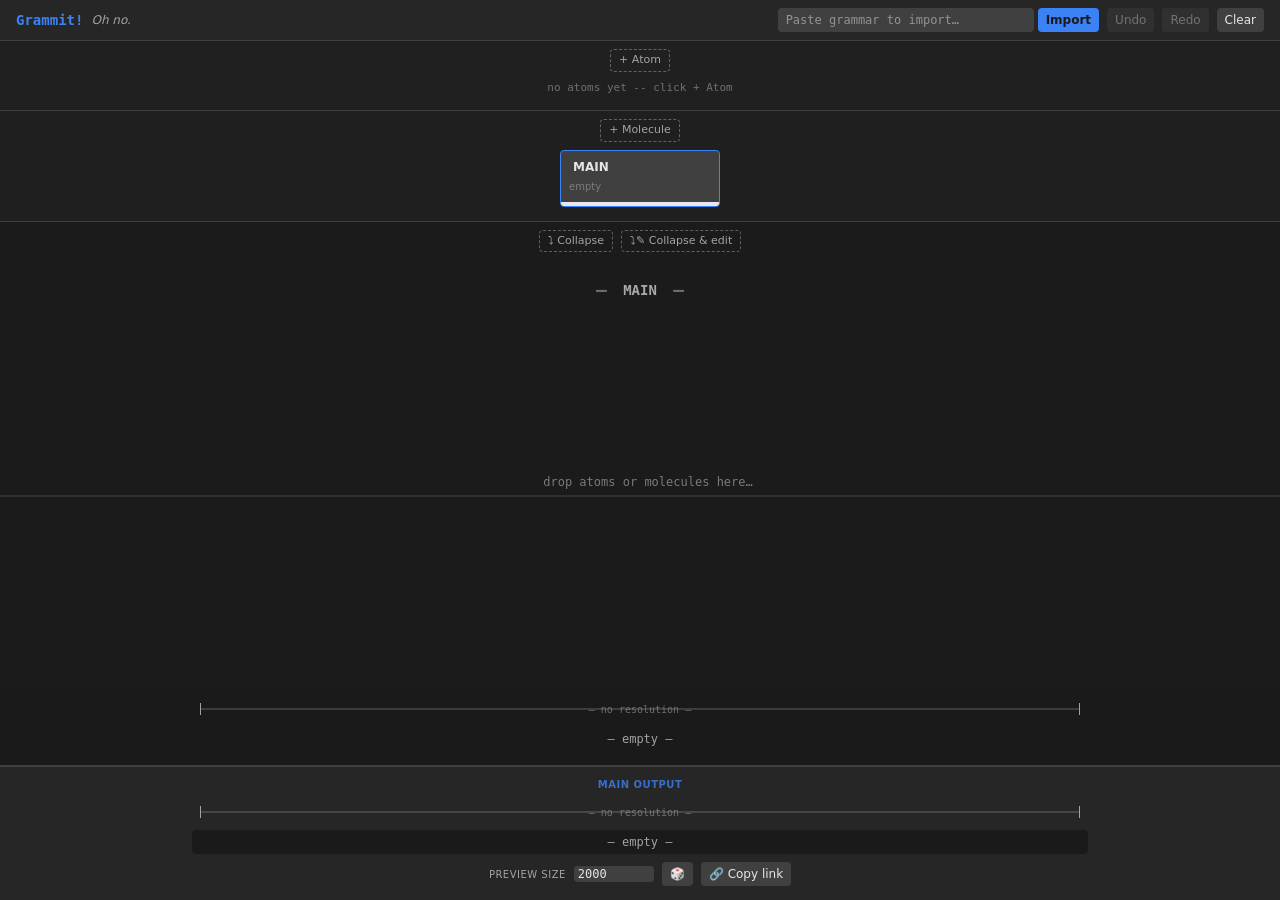
==== grammit/index.html @ 8d6433d1 "deploy: PCGEx/Grammit@34854343826d615db3c51bffedfd2934ed794cf5" ====
<!doctype html>
<html lang="en">
  <head>
    <meta charset="UTF-8" />
    <link rel="icon" type="image/svg+xml" href="/grammit/favicon.svg" />
    <meta name="viewport" content="width=device-width, initial-scale=1.0" />
    <title>Grammit! A PCG Grammar Playground!</title>
    <script type="module" crossorigin src="/grammit/assets/index-DdsYvx1b.js"></script>
    <link rel="stylesheet" crossorigin href="/grammit/assets/index-ZG6wl9NX.css">
  </head>
  <body>
    <div id="root"></div>
  </body>
</html>
---- grammit/assets/index-ZG6wl9NX.css ----
/*! tailwindcss v4.2.3 | MIT License | https://tailwindcss.com */
@layer properties{@supports (((-webkit-hyphens:none)) and (not (margin-trim:inline))) or ((-moz-orient:inline) and (not (color:rgb(from red r g b)))){*,:before,:after,::backdrop{--tw-translate-x:0;--tw-translate-y:0;--tw-translate-z:0;--tw-rotate-x:initial;--tw-rotate-y:initial;--tw-rotate-z:initial;--tw-skew-x:initial;--tw-skew-y:initial;--tw-border-style:solid;--tw-leading:initial;--tw-font-weight:initial;--tw-tracking:initial;--tw-shadow:0 0 #0000;--tw-shadow-color:initial;--tw-shadow-alpha:100%;--tw-inset-shadow:0 0 #0000;--tw-inset-shadow-color:initial;--tw-inset-shadow-alpha:100%;--tw-ring-color:initial;--tw-ring-shadow:0 0 #0000;--tw-inset-ring-color:initial;--tw-inset-ring-shadow:0 0 #0000;--tw-ring-inset:initial;--tw-ring-offset-width:0px;--tw-ring-offset-color:#fff;--tw-ring-offset-shadow:0 0 #0000;--tw-outline-style:solid;--tw-ease:initial;--tw-scale-x:1;--tw-scale-y:1;--tw-scale-z:1;--tw-blur:initial;--tw-brightness:initial;--tw-contrast:initial;--tw-grayscale:initial;--tw-hue-rotate:initial;--tw-invert:initial;--tw-opacity:initial;--tw-saturate:initial;--tw-sepia:initial;--tw-drop-shadow:initial;--tw-drop-shadow-color:initial;--tw-drop-shadow-alpha:100%;--tw-drop-shadow-size:initial}}}@layer theme{:root,:host{--font-sans:ui-sans-serif, system-ui, sans-serif, "Apple Color Emoji", "Segoe UI Emoji", "Segoe UI Symbol", "Noto Color Emoji";--font-mono:ui-monospace, SFMono-Regular, Menlo, Monaco, Consolas, "Liberation Mono", "Courier New", monospace;--color-red-400:oklch(70.4% .191 22.216);--color-red-500:oklch(63.7% .237 25.331);--color-white:#fff;--spacing:.25rem;--container-4xl:56rem;--text-xs:.75rem;--text-xs--line-height:calc(1 / .75);--text-sm:.875rem;--text-sm--line-height:calc(1.25 / .875);--text-lg:1.125rem;--text-lg--line-height:calc(1.75 / 1.125);--font-weight-semibold:600;--font-weight-bold:700;--tracking-wider:.05em;--radius-sm:.25rem;--radius-md:.375rem;--ease-out:cubic-bezier(0, 0, .2, 1);--default-transition-duration:.15s;--default-transition-timing-function:cubic-bezier(.4, 0, .2, 1);--default-font-family:var(--font-sans);--default-mono-font-family:var(--font-mono);--color-canvas:#1a1a1a;--color-panel:#262626;--color-panel-hi:#404040;--color-ink:#e5e5e5;--color-muted:#a3a3a3;--color-accent:#3b82f6;--color-seq:#60a5fa;--color-prio:#f59e0b;--color-stoch:#a78bfa}}@layer base{*,:after,:before,::backdrop{box-sizing:border-box;border:0 solid;margin:0;padding:0}::file-selector-button{box-sizing:border-box;border:0 solid;margin:0;padding:0}html,:host{-webkit-text-size-adjust:100%;tab-size:4;line-height:1.5;font-family:var(--default-font-family,ui-sans-serif, system-ui, sans-serif, "Apple Color Emoji", "Segoe UI Emoji", "Segoe UI Symbol", "Noto Color Emoji");font-feature-settings:var(--default-font-feature-settings,normal);font-variation-settings:var(--default-font-variation-settings,normal);-webkit-tap-highlight-color:transparent}hr{height:0;color:inherit;border-top-width:1px}abbr:where([title]){-webkit-text-decoration:underline dotted;text-decoration:underline dotted}h1,h2,h3,h4,h5,h6{font-size:inherit;font-weight:inherit}a{color:inherit;-webkit-text-decoration:inherit;-webkit-text-decoration:inherit;-webkit-text-decoration:inherit;-webkit-text-decoration:inherit;text-decoration:inherit}b,strong{font-weight:bolder}code,kbd,samp,pre{font-family:var(--default-mono-font-family,ui-monospace, SFMono-Regular, Menlo, Monaco, Consolas, "Liberation Mono", "Courier New", monospace);font-feature-settings:var(--default-mono-font-feature-settings,normal);font-variation-settings:var(--default-mono-font-variation-settings,normal);font-size:1em}small{font-size:80%}sub,sup{vertical-align:baseline;font-size:75%;line-height:0;position:relative}sub{bottom:-.25em}sup{top:-.5em}table{text-indent:0;border-color:inherit;border-collapse:collapse}:-moz-focusring{outline:auto}progress{vertical-align:baseline}summary{display:list-item}ol,ul,menu{list-style:none}img,svg,video,canvas,audio,iframe,embed,object{vertical-align:middle;display:block}img,video{max-width:100%;height:auto}button,input,select,optgroup,textarea{font:inherit;font-feature-settings:inherit;font-variation-settings:inherit;letter-spacing:inherit;color:inherit;opacity:1;background-color:#0000;border-radius:0}::file-selector-button{font:inherit;font-feature-settings:inherit;font-variation-settings:inherit;letter-spacing:inherit;color:inherit;opacity:1;background-color:#0000;border-radius:0}:where(select:is([multiple],[size])) optgroup{font-weight:bolder}:where(select:is([multiple],[size])) optgroup option{padding-inline-start:20px}::file-selector-button{margin-inline-end:4px}::placeholder{opacity:1}@supports (not ((-webkit-appearance:-apple-pay-button))) or (contain-intrinsic-size:1px){::placeholder{color:currentColor}@supports (color:color-mix(in lab, red, red)){::placeholder{color:color-mix(in oklab, currentcolor 50%, transparent)}}}textarea{resize:vertical}::-webkit-search-decoration{-webkit-appearance:none}::-webkit-date-and-time-value{min-height:1lh;text-align:inherit}::-webkit-datetime-edit{display:inline-flex}::-webkit-datetime-edit-fields-wrapper{padding:0}::-webkit-datetime-edit{padding-block:0}::-webkit-datetime-edit-year-field{padding-block:0}::-webkit-datetime-edit-month-field{padding-block:0}::-webkit-datetime-edit-day-field{padding-block:0}::-webkit-datetime-edit-hour-field{padding-block:0}::-webkit-datetime-edit-minute-field{padding-block:0}::-webkit-datetime-edit-second-field{padding-block:0}::-webkit-datetime-edit-millisecond-field{padding-block:0}::-webkit-datetime-edit-meridiem-field{padding-block:0}::-webkit-calendar-picker-indicator{line-height:1}:-moz-ui-invalid{box-shadow:none}button,input:where([type=button],[type=reset],[type=submit]){appearance:button}::file-selector-button{appearance:button}::-webkit-inner-spin-button{height:auto}::-webkit-outer-spin-button{height:auto}[hidden]:where(:not([hidden=until-found])){display:none!important}}@layer components;@layer utilities{.pointer-events-auto{pointer-events:auto}.pointer-events-none{pointer-events:none}.collapse{visibility:collapse}.invisible{visibility:hidden}.visible{visibility:visible}.absolute{position:absolute}.fixed{position:fixed}.relative{position:relative}.inset-0{inset:calc(var(--spacing) * 0)}.inset-x-0{inset-inline:calc(var(--spacing) * 0)}.start{inset-inline-start:var(--spacing)}.end{inset-inline-end:var(--spacing)}.-top-4{top:calc(var(--spacing) * -4)}.top-1\/2{top:50%}.right-0{right:calc(var(--spacing) * 0)}.right-2{right:calc(var(--spacing) * 2)}.right-4{right:calc(var(--spacing) * 4)}.bottom-0{bottom:calc(var(--spacing) * 0)}.bottom-full{bottom:100%}.left-0{left:calc(var(--spacing) * 0)}.left-2{left:calc(var(--spacing) * 2)}.z-10{z-index:10}.z-20{z-index:20}.container{width:100%}@media (width>=40rem){.container{max-width:40rem}}@media (width>=48rem){.container{max-width:48rem}}@media (width>=64rem){.container{max-width:64rem}}@media (width>=80rem){.container{max-width:80rem}}@media (width>=96rem){.container{max-width:96rem}}.mx-auto{margin-inline:auto}.-mt-7{margin-top:calc(var(--spacing) * -7)}.mt-0\.5{margin-top:calc(var(--spacing) * .5)}.mt-1{margin-top:calc(var(--spacing) * 1)}.mb-1{margin-bottom:calc(var(--spacing) * 1)}.mb-2{margin-bottom:calc(var(--spacing) * 2)}.ml-1{margin-left:calc(var(--spacing) * 1)}.block{display:block}.contents{display:contents}.flex{display:flex}.inline{display:inline}.inline-block{display:inline-block}.h-2{height:calc(var(--spacing) * 2)}.h-3{height:calc(var(--spacing) * 3)}.h-5{height:calc(var(--spacing) * 5)}.h-full{height:100%}.h-px{height:1px}.min-h-0{min-height:calc(var(--spacing) * 0)}.min-h-9{min-height:calc(var(--spacing) * 9)}.min-h-\[28px\]{min-height:28px}.w-0\.5{width:calc(var(--spacing) * .5)}.w-3{width:calc(var(--spacing) * 3)}.w-5{width:calc(var(--spacing) * 5)}.w-8{width:calc(var(--spacing) * 8)}.w-10{width:calc(var(--spacing) * 10)}.w-12{width:calc(var(--spacing) * 12)}.w-20{width:calc(var(--spacing) * 20)}.w-24{width:calc(var(--spacing) * 24)}.w-64{width:calc(var(--spacing) * 64)}.w-max{width:max-content}.w-px{width:1px}.max-w-4xl{max-width:var(--container-4xl)}.max-w-\[calc\(100vw-16px\)\]{max-width:calc(100vw - 16px)}.min-w-0{min-width:calc(var(--spacing) * 0)}.min-w-\[10px\]{min-width:10px}.min-w-\[160px\]{min-width:160px}.flex-1{flex:1}.shrink-0{flex-shrink:0}.basis-full{flex-basis:100%}.-translate-y-1\/2{--tw-translate-y:calc(calc(1 / 2 * 100%) * -1);translate:var(--tw-translate-x) var(--tw-translate-y)}.-translate-y-px{--tw-translate-y:-1px;translate:var(--tw-translate-x) var(--tw-translate-y)}.transform{transform:var(--tw-rotate-x,) var(--tw-rotate-y,) var(--tw-rotate-z,) var(--tw-skew-x,) var(--tw-skew-y,)}.cursor-grab{cursor:grab}.cursor-pointer{cursor:pointer}.flex-col{flex-direction:column}.flex-wrap{flex-wrap:wrap}.items-center{align-items:center}.items-stretch{align-items:stretch}.justify-center{justify-content:center}.gap-1{gap:calc(var(--spacing) * 1)}.gap-2{gap:calc(var(--spacing) * 2)}.gap-px{gap:1px}.self-stretch{align-self:stretch}.truncate{text-overflow:ellipsis;white-space:nowrap;overflow:hidden}.overflow-auto{overflow:auto}.overflow-hidden{overflow:hidden}.overflow-x-auto{overflow-x:auto}.rounded{border-radius:.25rem}.rounded-full{border-radius:3.40282e38px}.rounded-md{border-radius:var(--radius-md)}.rounded-sm{border-radius:var(--radius-sm)}.border{border-style:var(--tw-border-style);border-width:1px}.border-2{border-style:var(--tw-border-style);border-width:2px}.border-t-2{border-top-style:var(--tw-border-style);border-top-width:2px}.border-b{border-bottom-style:var(--tw-border-style);border-bottom-width:1px}.border-dashed{--tw-border-style:dashed;border-style:dashed}.border-accent{border-color:var(--color-accent)}.border-muted\/40{border-color:#a3a3a366}@supports (color:color-mix(in lab, red, red)){.border-muted\/40{border-color:color-mix(in oklab, var(--color-muted) 40%, transparent)}}.border-muted\/50{border-color:#a3a3a380}@supports (color:color-mix(in lab, red, red)){.border-muted\/50{border-color:color-mix(in oklab, var(--color-muted) 50%, transparent)}}.border-panel-hi{border-color:var(--color-panel-hi)}.bg-accent{background-color:var(--color-accent)}.bg-accent\/15{background-color:#3b82f626}@supports (color:color-mix(in lab, red, red)){.bg-accent\/15{background-color:color-mix(in oklab, var(--color-accent) 15%, transparent)}}.bg-accent\/90{background-color:#3b82f6e6}@supports (color:color-mix(in lab, red, red)){.bg-accent\/90{background-color:color-mix(in oklab, var(--color-accent) 90%, transparent)}}.bg-canvas{background-color:var(--color-canvas)}.bg-canvas\/40{background-color:#1a1a1a66}@supports (color:color-mix(in lab, red, red)){.bg-canvas\/40{background-color:color-mix(in oklab, var(--color-canvas) 40%, transparent)}}.bg-muted{background-color:var(--color-muted)}.bg-muted\/40{background-color:#a3a3a366}@supports (color:color-mix(in lab, red, red)){.bg-muted\/40{background-color:color-mix(in oklab, var(--color-muted) 40%, transparent)}}.bg-panel{background-color:var(--color-panel)}.bg-panel-hi{background-color:var(--color-panel-hi)}.bg-panel\/10{background-color:#2626261a}@supports (color:color-mix(in lab, red, red)){.bg-panel\/10{background-color:color-mix(in oklab, var(--color-panel) 10%, transparent)}}.bg-panel\/40{background-color:#26262666}@supports (color:color-mix(in lab, red, red)){.bg-panel\/40{background-color:color-mix(in oklab, var(--color-panel) 40%, transparent)}}.bg-panel\/60{background-color:#26262699}@supports (color:color-mix(in lab, red, red)){.bg-panel\/60{background-color:color-mix(in oklab, var(--color-panel) 60%, transparent)}}.bg-red-500\/20{background-color:#fb2c3633}@supports (color:color-mix(in lab, red, red)){.bg-red-500\/20{background-color:color-mix(in oklab, var(--color-red-500) 20%, transparent)}}.bg-transparent{background-color:#0000}.p-1{padding:calc(var(--spacing) * 1)}.p-2{padding:calc(var(--spacing) * 2)}.p-4{padding:calc(var(--spacing) * 4)}.px-0{padding-inline:calc(var(--spacing) * 0)}.px-0\.5{padding-inline:calc(var(--spacing) * .5)}.px-1{padding-inline:calc(var(--spacing) * 1)}.px-1\.5{padding-inline:calc(var(--spacing) * 1.5)}.px-2{padding-inline:calc(var(--spacing) * 2)}.px-3{padding-inline:calc(var(--spacing) * 3)}.px-4{padding-inline:calc(var(--spacing) * 4)}.py-0\.5{padding-block:calc(var(--spacing) * .5)}.py-1{padding-block:calc(var(--spacing) * 1)}.py-2{padding-block:calc(var(--spacing) * 2)}.pt-1{padding-top:calc(var(--spacing) * 1)}.pt-2{padding-top:calc(var(--spacing) * 2)}.pt-6{padding-top:calc(var(--spacing) * 6)}.pb-3{padding-bottom:calc(var(--spacing) * 3)}.pb-3\.5{padding-bottom:calc(var(--spacing) * 3.5)}.text-center{text-align:center}.text-lg{font-size:var(--text-lg);line-height:var(--tw-leading,var(--text-lg--line-height))}.text-sm{font-size:var(--text-sm);line-height:var(--tw-leading,var(--text-sm--line-height))}.text-xs{font-size:var(--text-xs);line-height:var(--tw-leading,var(--text-xs--line-height))}.text-\[9px\]{font-size:9px}.text-\[10px\]{font-size:10px}.text-\[11px\]{font-size:11px}.text-\[13px\]{font-size:13px}.leading-none{--tw-leading:1;line-height:1}.font-bold{--tw-font-weight:var(--font-weight-bold);font-weight:var(--font-weight-bold)}.font-semibold{--tw-font-weight:var(--font-weight-semibold);font-weight:var(--font-weight-semibold)}.tracking-wider{--tw-tracking:var(--tracking-wider);letter-spacing:var(--tracking-wider)}.text-ellipsis{text-overflow:ellipsis}.whitespace-nowrap{white-space:nowrap}.text-accent{color:var(--color-accent)}.text-canvas{color:var(--color-canvas)}.text-ink{color:var(--color-ink)}.text-muted{color:var(--color-muted)}.text-muted\/20{color:#a3a3a333}@supports (color:color-mix(in lab, red, red)){.text-muted\/20{color:color-mix(in oklab, var(--color-muted) 20%, transparent)}}.text-muted\/30{color:#a3a3a34d}@supports (color:color-mix(in lab, red, red)){.text-muted\/30{color:color-mix(in oklab, var(--color-muted) 30%, transparent)}}.text-muted\/60{color:#a3a3a399}@supports (color:color-mix(in lab, red, red)){.text-muted\/60{color:color-mix(in oklab, var(--color-muted) 60%, transparent)}}.text-muted\/70{color:#a3a3a3b3}@supports (color:color-mix(in lab, red, red)){.text-muted\/70{color:color-mix(in oklab, var(--color-muted) 70%, transparent)}}.text-red-400{color:var(--color-red-400)}.lowercase{text-transform:lowercase}.uppercase{text-transform:uppercase}.italic{font-style:italic}.opacity-0{opacity:0}.opacity-70{opacity:.7}.opacity-100{opacity:1}.shadow,.shadow-sm{--tw-shadow:0 1px 3px 0 var(--tw-shadow-color,#0000001a), 0 1px 2px -1px var(--tw-shadow-color,#0000001a);box-shadow:var(--tw-inset-shadow), var(--tw-inset-ring-shadow), var(--tw-ring-offset-shadow), var(--tw-ring-shadow), var(--tw-shadow)}.shadow-xl{--tw-shadow:0 20px 25px -5px var(--tw-shadow-color,#0000001a), 0 8px 10px -6px var(--tw-shadow-color,#0000001a);box-shadow:var(--tw-inset-shadow), var(--tw-inset-ring-shadow), var(--tw-ring-offset-shadow), var(--tw-ring-shadow), var(--tw-shadow)}.ring-1{--tw-ring-shadow:var(--tw-ring-inset,) 0 0 0 calc(1px + var(--tw-ring-offset-width)) var(--tw-ring-color,currentcolor);box-shadow:var(--tw-inset-shadow), var(--tw-inset-ring-shadow), var(--tw-ring-offset-shadow), var(--tw-ring-shadow), var(--tw-shadow)}.ring-red-500\/40{--tw-ring-color:#fb2c3666}@supports (color:color-mix(in lab, red, red)){.ring-red-500\/40{--tw-ring-color:color-mix(in oklab, var(--color-red-500) 40%, transparent)}}.outline{outline-style:var(--tw-outline-style);outline-width:1px}.transition{transition-property:color,background-color,border-color,outline-color,text-decoration-color,fill,stroke,--tw-gradient-from,--tw-gradient-via,--tw-gradient-to,opacity,box-shadow,transform,translate,scale,rotate,filter,-webkit-backdrop-filter,backdrop-filter,display,content-visibility,overlay,pointer-events;transition-timing-function:var(--tw-ease,var(--default-transition-timing-function));transition-duration:var(--tw-duration,var(--default-transition-duration))}.transition-\[transform\,filter\]{transition-property:transform,filter;transition-timing-function:var(--tw-ease,var(--default-transition-timing-function));transition-duration:var(--tw-duration,var(--default-transition-duration))}.transition-all{transition-property:all;transition-timing-function:var(--tw-ease,var(--default-transition-timing-function));transition-duration:var(--tw-duration,var(--default-transition-duration))}.ease-out{--tw-ease:var(--ease-out);transition-timing-function:var(--ease-out)}.outline-none{--tw-outline-style:none;outline-style:none}.select-none{-webkit-user-select:none;user-select:none}.select-text{-webkit-user-select:text;user-select:text}@media (hover:hover){.group-hover\:opacity-60:is(:where(.group):hover *){opacity:.6}.group-hover\/rc\:opacity-20:is(:where(.group\/rc):hover *){opacity:.2}.group-hover\/rc\:opacity-60:is(:where(.group\/rc):hover *){opacity:.6}.group-hover\/wr\:opacity-20:is(:where(.group\/wr):hover *){opacity:.2}.group-hover\/wr\:opacity-60:is(:where(.group\/wr):hover *){opacity:.6}.hover\:scale-y-125:hover{--tw-scale-y:125%;scale:var(--tw-scale-x) var(--tw-scale-y)}.hover\:border-accent:hover{border-color:var(--color-accent)}.hover\:border-muted:hover{border-color:var(--color-muted)}.hover\:bg-accent:hover{background-color:var(--color-accent)}.hover\:bg-accent\/30:hover{background-color:#3b82f64d}@supports (color:color-mix(in lab, red, red)){.hover\:bg-accent\/30:hover{background-color:color-mix(in oklab, var(--color-accent) 30%, transparent)}}.hover\:bg-panel-hi:hover{background-color:var(--color-panel-hi)}.hover\:bg-red-500:hover{background-color:var(--color-red-500)}.hover\:\!text-red-400:hover{color:var(--color-red-400)!important}.hover\:text-accent:hover{color:var(--color-accent)}.hover\:text-canvas:hover{color:var(--color-canvas)}.hover\:text-white:hover{color:var(--color-white)}.hover\:\!opacity-100:hover{opacity:1!important}.hover\:opacity-90:hover{opacity:.9}.hover\:brightness-125:hover{--tw-brightness:brightness(125%);filter:var(--tw-blur,) var(--tw-brightness,) var(--tw-contrast,) var(--tw-grayscale,) var(--tw-hue-rotate,) var(--tw-invert,) var(--tw-saturate,) var(--tw-sepia,) var(--tw-drop-shadow,)}}.focus\:bg-panel-hi:focus{background-color:var(--color-panel-hi)}.active\:cursor-grabbing:active{cursor:grabbing}@media (hover:hover){.hover\:enabled\:bg-accent:hover:enabled{background-color:var(--color-accent)}.hover\:enabled\:text-canvas:hover:enabled{color:var(--color-canvas)}.hover\:enabled\:\!opacity-100:hover:enabled{opacity:1!important}}.disabled\:cursor-default:disabled{cursor:default}.disabled\:opacity-40:disabled{opacity:.4}.disabled\:opacity-70:disabled{opacity:.7}.disabled\:opacity-80:disabled{opacity:.8}}html,body,#root{background:var(--color-canvas);height:100%;color:var(--color-ink);-webkit-font-smoothing:antialiased;overscroll-behavior:none;margin:0;font-family:ui-sans-serif,system-ui,-apple-system,Segoe UI,Roboto,sans-serif}*{box-sizing:border-box}.mono{font-family:ui-monospace,JetBrains Mono,Consolas,monospace}.justify-safe-center{justify-content:safe center}.scalable-stripes{background-image:repeating-linear-gradient(135deg,#ffffff2e 0 4px,#0000 4px 8px)}*{scrollbar-width:thin;scrollbar-color:var(--color-panel-hi) transparent}::-webkit-scrollbar{width:10px;height:10px}::-webkit-scrollbar-track{background:0 0}::-webkit-scrollbar-thumb{background:var(--color-panel-hi);background-clip:padding-box;border:2px solid #0000;border-radius:999px;transition:background .16s}::-webkit-scrollbar-thumb:hover{background:#3e5a89}@supports (color:color-mix(in lab, red, red)){::-webkit-scrollbar-thumb:hover{background:color-mix(in oklab, var(--color-panel-hi) 60%, var(--color-accent))}}::-webkit-scrollbar-thumb:hover{background-clip:padding-box}::-webkit-scrollbar-thumb:active{background:var(--color-accent);background-clip:padding-box}::-webkit-scrollbar-corner{background:0 0}@property --tw-translate-x{syntax:"*";inherits:false;initial-value:0}@property --tw-translate-y{syntax:"*";inherits:false;initial-value:0}@property --tw-translate-z{syntax:"*";inherits:false;initial-value:0}@property --tw-rotate-x{syntax:"*";inherits:false}@property --tw-rotate-y{syntax:"*";inherits:false}@property --tw-rotate-z{syntax:"*";inherits:false}@property --tw-skew-x{syntax:"*";inherits:false}@property --tw-skew-y{syntax:"*";inherits:false}@property --tw-border-style{syntax:"*";inherits:false;initial-value:solid}@property --tw-leading{syntax:"*";inherits:false}@property --tw-font-weight{syntax:"*";inherits:false}@property --tw-tracking{syntax:"*";inherits:false}@property --tw-shadow{syntax:"*";inherits:false;initial-value:0 0 #0000}@property --tw-shadow-color{syntax:"*";inherits:false}@property --tw-shadow-alpha{syntax:"<percentage>";inherits:false;initial-value:100%}@property --tw-inset-shadow{syntax:"*";inherits:false;initial-value:0 0 #0000}@property --tw-inset-shadow-color{syntax:"*";inherits:false}@property --tw-inset-shadow-alpha{syntax:"<percentage>";inherits:false;initial-value:100%}@property --tw-ring-color{syntax:"*";inherits:false}@property --tw-ring-shadow{syntax:"*";inherits:false;initial-value:0 0 #0000}@property --tw-inset-ring-color{syntax:"*";inherits:false}@property --tw-inset-ring-shadow{syntax:"*";inherits:false;initial-value:0 0 #0000}@property --tw-ring-inset{syntax:"*";inherits:false}@property --tw-ring-offset-width{syntax:"<length>";inherits:false;initial-value:0}@property --tw-ring-offset-color{syntax:"*";inherits:false;initial-value:#fff}@property --tw-ring-offset-shadow{syntax:"*";inherits:false;initial-value:0 0 #0000}@property --tw-outline-style{syntax:"*";inherits:false;initial-value:solid}@property --tw-ease{syntax:"*";inherits:false}@property --tw-scale-x{syntax:"*";inherits:false;initial-value:1}@property --tw-scale-y{syntax:"*";inherits:false;initial-value:1}@property --tw-scale-z{syntax:"*";inherits:false;initial-value:1}@property --tw-blur{syntax:"*";inherits:false}@property --tw-brightness{syntax:"*";inherits:false}@property --tw-contrast{syntax:"*";inherits:false}@property --tw-grayscale{syntax:"*";inherits:false}@property --tw-hue-rotate{syntax:"*";inherits:false}@property --tw-invert{syntax:"*";inherits:false}@property --tw-opacity{syntax:"*";inherits:false}@property --tw-saturate{syntax:"*";inherits:false}@property --tw-sepia{syntax:"*";inherits:false}@property --tw-drop-shadow{syntax:"*";inherits:false}@property --tw-drop-shadow-color{syntax:"*";inherits:false}@property --tw-drop-shadow-alpha{syntax:"<percentage>";inherits:false;initial-value:100%}@property --tw-drop-shadow-size{syntax:"*";inherits:false}
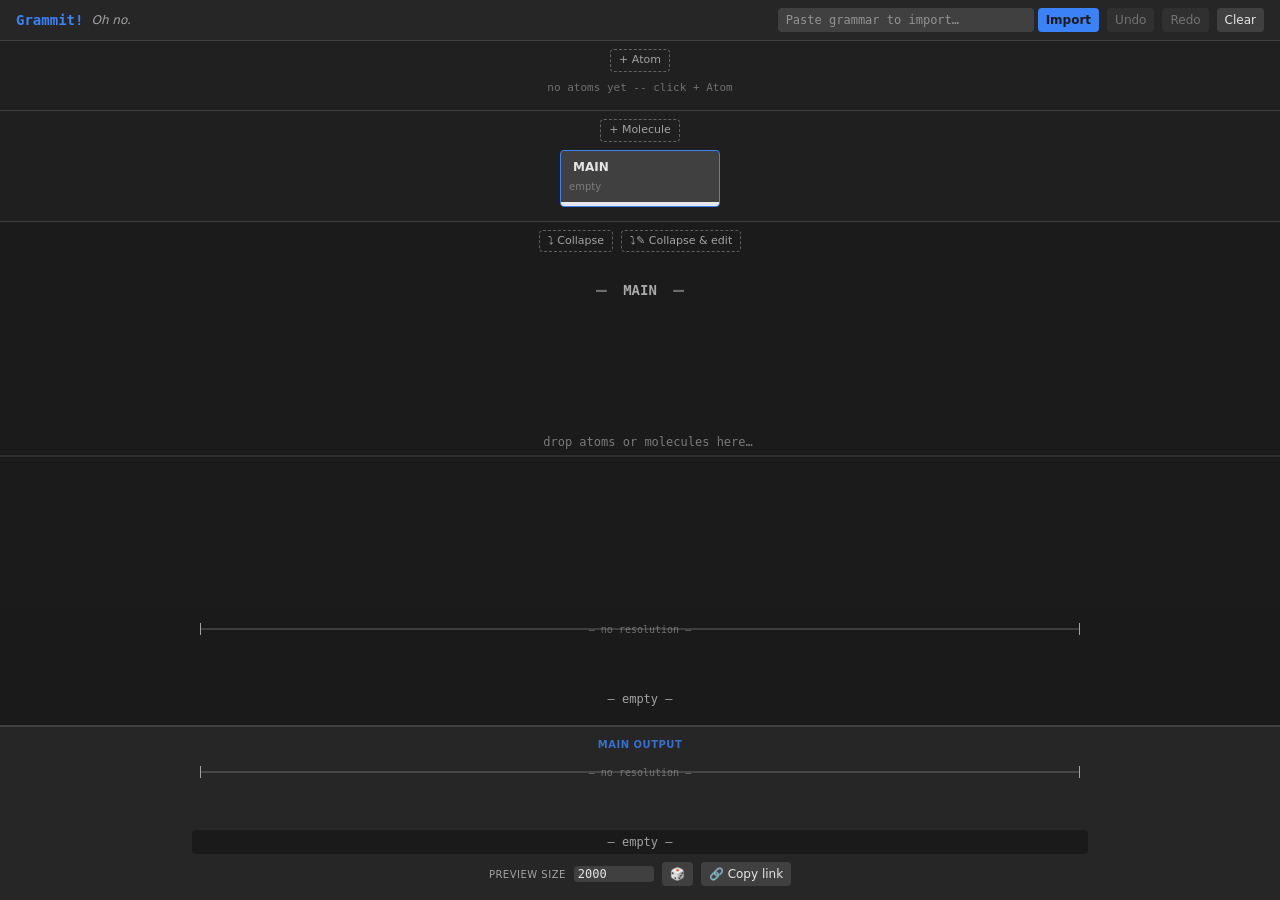
==== commit f966aa32: "deploy: PCGEx/Grammit@b97927880ce3785f673f897b28c9b9ef054a0af0" ====
--- a/grammit/index.html
+++ b/grammit/index.html
@@ -5,8 +5,8 @@
     <link rel="icon" type="image/svg+xml" href="/grammit/favicon.svg" />
     <meta name="viewport" content="width=device-width, initial-scale=1.0" />
     <title>Grammit! A PCG Grammar Playground!</title>
-    <script type="module" crossorigin src="/grammit/assets/index-DdsYvx1b.js"></script>
-    <link rel="stylesheet" crossorigin href="/grammit/assets/index-ZG6wl9NX.css">
+    <script type="module" crossorigin src="/grammit/assets/index-DLB76KFA.js"></script>
+    <link rel="stylesheet" crossorigin href="/grammit/assets/index-DnSxgWFQ.css">
   </head>
   <body>
     <div id="root"></div>
--- a/grammit/assets/index-DnSxgWFQ.css
+++ b/grammit/assets/index-DnSxgWFQ.css
@@ -0,0 +1,2 @@
+/*! tailwindcss v4.2.3 | MIT License | https://tailwindcss.com */
+@layer properties{@supports (((-webkit-hyphens:none)) and (not (margin-trim:inline))) or ((-moz-orient:inline) and (not (color:rgb(from red r g b)))){*,:before,:after,::backdrop{--tw-translate-x:0;--tw-translate-y:0;--tw-translate-z:0;--tw-rotate-x:initial;--tw-rotate-y:initial;--tw-rotate-z:initial;--tw-skew-x:initial;--tw-skew-y:initial;--tw-border-style:solid;--tw-leading:initial;--tw-font-weight:initial;--tw-tracking:initial;--tw-shadow:0 0 #0000;--tw-shadow-color:initial;--tw-shadow-alpha:100%;--tw-inset-shadow:0 0 #0000;--tw-inset-shadow-color:initial;--tw-inset-shadow-alpha:100%;--tw-ring-color:initial;--tw-ring-shadow:0 0 #0000;--tw-inset-ring-color:initial;--tw-inset-ring-shadow:0 0 #0000;--tw-ring-inset:initial;--tw-ring-offset-width:0px;--tw-ring-offset-color:#fff;--tw-ring-offset-shadow:0 0 #0000;--tw-outline-style:solid;--tw-blur:initial;--tw-brightness:initial;--tw-contrast:initial;--tw-grayscale:initial;--tw-hue-rotate:initial;--tw-invert:initial;--tw-opacity:initial;--tw-saturate:initial;--tw-sepia:initial;--tw-drop-shadow:initial;--tw-drop-shadow-color:initial;--tw-drop-shadow-alpha:100%;--tw-drop-shadow-size:initial;--tw-ease:initial;--tw-scale-x:1;--tw-scale-y:1;--tw-scale-z:1}}}@layer theme{:root,:host{--font-sans:ui-sans-serif, system-ui, sans-serif, "Apple Color Emoji", "Segoe UI Emoji", "Segoe UI Symbol", "Noto Color Emoji";--font-mono:ui-monospace, SFMono-Regular, Menlo, Monaco, Consolas, "Liberation Mono", "Courier New", monospace;--color-red-400:oklch(70.4% .191 22.216);--color-red-500:oklch(63.7% .237 25.331);--color-white:#fff;--spacing:.25rem;--container-4xl:56rem;--text-xs:.75rem;--text-xs--line-height:calc(1 / .75);--text-sm:.875rem;--text-sm--line-height:calc(1.25 / .875);--text-lg:1.125rem;--text-lg--line-height:calc(1.75 / 1.125);--font-weight-semibold:600;--font-weight-bold:700;--tracking-wider:.05em;--radius-sm:.25rem;--radius-md:.375rem;--ease-out:cubic-bezier(0, 0, .2, 1);--default-transition-duration:.15s;--default-transition-timing-function:cubic-bezier(.4, 0, .2, 1);--default-font-family:var(--font-sans);--default-mono-font-family:var(--font-mono);--color-canvas:#1a1a1a;--color-panel:#262626;--color-panel-hi:#404040;--color-ink:#e5e5e5;--color-muted:#a3a3a3;--color-accent:#3b82f6;--color-seq:#60a5fa;--color-prio:#f59e0b;--color-stoch:#a78bfa}}@layer base{*,:after,:before,::backdrop{box-sizing:border-box;border:0 solid;margin:0;padding:0}::file-selector-button{box-sizing:border-box;border:0 solid;margin:0;padding:0}html,:host{-webkit-text-size-adjust:100%;tab-size:4;line-height:1.5;font-family:var(--default-font-family,ui-sans-serif, system-ui, sans-serif, "Apple Color Emoji", "Segoe UI Emoji", "Segoe UI Symbol", "Noto Color Emoji");font-feature-settings:var(--default-font-feature-settings,normal);font-variation-settings:var(--default-font-variation-settings,normal);-webkit-tap-highlight-color:transparent}hr{height:0;color:inherit;border-top-width:1px}abbr:where([title]){-webkit-text-decoration:underline dotted;text-decoration:underline dotted}h1,h2,h3,h4,h5,h6{font-size:inherit;font-weight:inherit}a{color:inherit;-webkit-text-decoration:inherit;-webkit-text-decoration:inherit;-webkit-text-decoration:inherit;-webkit-text-decoration:inherit;text-decoration:inherit}b,strong{font-weight:bolder}code,kbd,samp,pre{font-family:var(--default-mono-font-family,ui-monospace, SFMono-Regular, Menlo, Monaco, Consolas, "Liberation Mono", "Courier New", monospace);font-feature-settings:var(--default-mono-font-feature-settings,normal);font-variation-settings:var(--default-mono-font-variation-settings,normal);font-size:1em}small{font-size:80%}sub,sup{vertical-align:baseline;font-size:75%;line-height:0;position:relative}sub{bottom:-.25em}sup{top:-.5em}table{text-indent:0;border-color:inherit;border-collapse:collapse}:-moz-focusring{outline:auto}progress{vertical-align:baseline}summary{display:list-item}ol,ul,menu{list-style:none}img,svg,video,canvas,audio,iframe,embed,object{vertical-align:middle;display:block}img,video{max-width:100%;height:auto}button,input,select,optgroup,textarea{font:inherit;font-feature-settings:inherit;font-variation-settings:inherit;letter-spacing:inherit;color:inherit;opacity:1;background-color:#0000;border-radius:0}::file-selector-button{font:inherit;font-feature-settings:inherit;font-variation-settings:inherit;letter-spacing:inherit;color:inherit;opacity:1;background-color:#0000;border-radius:0}:where(select:is([multiple],[size])) optgroup{font-weight:bolder}:where(select:is([multiple],[size])) optgroup option{padding-inline-start:20px}::file-selector-button{margin-inline-end:4px}::placeholder{opacity:1}@supports (not ((-webkit-appearance:-apple-pay-button))) or (contain-intrinsic-size:1px){::placeholder{color:currentColor}@supports (color:color-mix(in lab, red, red)){::placeholder{color:color-mix(in oklab, currentcolor 50%, transparent)}}}textarea{resize:vertical}::-webkit-search-decoration{-webkit-appearance:none}::-webkit-date-and-time-value{min-height:1lh;text-align:inherit}::-webkit-datetime-edit{display:inline-flex}::-webkit-datetime-edit-fields-wrapper{padding:0}::-webkit-datetime-edit{padding-block:0}::-webkit-datetime-edit-year-field{padding-block:0}::-webkit-datetime-edit-month-field{padding-block:0}::-webkit-datetime-edit-day-field{padding-block:0}::-webkit-datetime-edit-hour-field{padding-block:0}::-webkit-datetime-edit-minute-field{padding-block:0}::-webkit-datetime-edit-second-field{padding-block:0}::-webkit-datetime-edit-millisecond-field{padding-block:0}::-webkit-datetime-edit-meridiem-field{padding-block:0}::-webkit-calendar-picker-indicator{line-height:1}:-moz-ui-invalid{box-shadow:none}button,input:where([type=button],[type=reset],[type=submit]){appearance:button}::file-selector-button{appearance:button}::-webkit-inner-spin-button{height:auto}::-webkit-outer-spin-button{height:auto}[hidden]:where(:not([hidden=until-found])){display:none!important}}@layer components;@layer utilities{.pointer-events-auto{pointer-events:auto}.pointer-events-none{pointer-events:none}.collapse{visibility:collapse}.invisible{visibility:hidden}.visible{visibility:visible}.absolute{position:absolute}.fixed{position:fixed}.relative{position:relative}.inset-0{inset:calc(var(--spacing) * 0)}.inset-x-0{inset-inline:calc(var(--spacing) * 0)}.start{inset-inline-start:var(--spacing)}.end{inset-inline-end:var(--spacing)}.-top-4{top:calc(var(--spacing) * -4)}.top-1\/2{top:50%}.right-0{right:calc(var(--spacing) * 0)}.right-2{right:calc(var(--spacing) * 2)}.right-4{right:calc(var(--spacing) * 4)}.bottom-0{bottom:calc(var(--spacing) * 0)}.bottom-full{bottom:100%}.left-0{left:calc(var(--spacing) * 0)}.left-2{left:calc(var(--spacing) * 2)}.z-10{z-index:10}.z-20{z-index:20}.container{width:100%}@media (width>=40rem){.container{max-width:40rem}}@media (width>=48rem){.container{max-width:48rem}}@media (width>=64rem){.container{max-width:64rem}}@media (width>=80rem){.container{max-width:80rem}}@media (width>=96rem){.container{max-width:96rem}}.mx-auto{margin-inline:auto}.-mt-7{margin-top:calc(var(--spacing) * -7)}.mt-0\.5{margin-top:calc(var(--spacing) * .5)}.mt-1{margin-top:calc(var(--spacing) * 1)}.mb-1{margin-bottom:calc(var(--spacing) * 1)}.mb-2{margin-bottom:calc(var(--spacing) * 2)}.ml-1{margin-left:calc(var(--spacing) * 1)}.block{display:block}.contents{display:contents}.flex{display:flex}.inline{display:inline}.inline-block{display:inline-block}.h-2{height:calc(var(--spacing) * 2)}.h-3{height:calc(var(--spacing) * 3)}.h-5{height:calc(var(--spacing) * 5)}.h-full{height:100%}.h-px{height:1px}.min-h-0{min-height:calc(var(--spacing) * 0)}.min-h-9{min-height:calc(var(--spacing) * 9)}.w-0\.5{width:calc(var(--spacing) * .5)}.w-3{width:calc(var(--spacing) * 3)}.w-5{width:calc(var(--spacing) * 5)}.w-8{width:calc(var(--spacing) * 8)}.w-10{width:calc(var(--spacing) * 10)}.w-12{width:calc(var(--spacing) * 12)}.w-20{width:calc(var(--spacing) * 20)}.w-24{width:calc(var(--spacing) * 24)}.w-64{width:calc(var(--spacing) * 64)}.w-max{width:max-content}.w-px{width:1px}.max-w-4xl{max-width:var(--container-4xl)}.max-w-\[calc\(100vw-16px\)\]{max-width:calc(100vw - 16px)}.min-w-0{min-width:calc(var(--spacing) * 0)}.min-w-\[10px\]{min-width:10px}.min-w-\[160px\]{min-width:160px}.flex-1{flex:1}.shrink-0{flex-shrink:0}.basis-full{flex-basis:100%}.-translate-y-1\/2{--tw-translate-y:calc(calc(1 / 2 * 100%) * -1);translate:var(--tw-translate-x) var(--tw-translate-y)}.-translate-y-px{--tw-translate-y:-1px;translate:var(--tw-translate-x) var(--tw-translate-y)}.transform{transform:var(--tw-rotate-x,) var(--tw-rotate-y,) var(--tw-rotate-z,) var(--tw-skew-x,) var(--tw-skew-y,)}.cursor-grab{cursor:grab}.cursor-pointer{cursor:pointer}.flex-col{flex-direction:column}.flex-wrap{flex-wrap:wrap}.items-center{align-items:center}.items-stretch{align-items:stretch}.justify-center{justify-content:center}.gap-1{gap:calc(var(--spacing) * 1)}.gap-2{gap:calc(var(--spacing) * 2)}.gap-px{gap:1px}.self-stretch{align-self:stretch}.truncate{text-overflow:ellipsis;white-space:nowrap;overflow:hidden}.overflow-auto{overflow:auto}.overflow-hidden{overflow:hidden}.overflow-x-auto{overflow-x:auto}.rounded{border-radius:.25rem}.rounded-\[1px\]{border-radius:1px}.rounded-full{border-radius:3.40282e38px}.rounded-md{border-radius:var(--radius-md)}.rounded-sm{border-radius:var(--radius-sm)}.border{border-style:var(--tw-border-style);border-width:1px}.border-2{border-style:var(--tw-border-style);border-width:2px}.border-t-2{border-top-style:var(--tw-border-style);border-top-width:2px}.border-b{border-bottom-style:var(--tw-border-style);border-bottom-width:1px}.border-dashed{--tw-border-style:dashed;border-style:dashed}.border-accent{border-color:var(--color-accent)}.border-muted\/40{border-color:#a3a3a366}@supports (color:color-mix(in lab, red, red)){.border-muted\/40{border-color:color-mix(in oklab, var(--color-muted) 40%, transparent)}}.border-muted\/50{border-color:#a3a3a380}@supports (color:color-mix(in lab, red, red)){.border-muted\/50{border-color:color-mix(in oklab, var(--color-muted) 50%, transparent)}}.border-panel-hi{border-color:var(--color-panel-hi)}.bg-accent{background-color:var(--color-accent)}.bg-accent\/15{background-color:#3b82f626}@supports (color:color-mix(in lab, red, red)){.bg-accent\/15{background-color:color-mix(in oklab, var(--color-accent) 15%, transparent)}}.bg-accent\/90{background-color:#3b82f6e6}@supports (color:color-mix(in lab, red, red)){.bg-accent\/90{background-color:color-mix(in oklab, var(--color-accent) 90%, transparent)}}.bg-canvas{background-color:var(--color-canvas)}.bg-canvas\/40{background-color:#1a1a1a66}@supports (color:color-mix(in lab, red, red)){.bg-canvas\/40{background-color:color-mix(in oklab, var(--color-canvas) 40%, transparent)}}.bg-muted{background-color:var(--color-muted)}.bg-muted\/40{background-color:#a3a3a366}@supports (color:color-mix(in lab, red, red)){.bg-muted\/40{background-color:color-mix(in oklab, var(--color-muted) 40%, transparent)}}.bg-panel{background-color:var(--color-panel)}.bg-panel-hi{background-color:var(--color-panel-hi)}.bg-panel\/10{background-color:#2626261a}@supports (color:color-mix(in lab, red, red)){.bg-panel\/10{background-color:color-mix(in oklab, var(--color-panel) 10%, transparent)}}.bg-panel\/40{background-color:#26262666}@supports (color:color-mix(in lab, red, red)){.bg-panel\/40{background-color:color-mix(in oklab, var(--color-panel) 40%, transparent)}}.bg-panel\/60{background-color:#26262699}@supports (color:color-mix(in lab, red, red)){.bg-panel\/60{background-color:color-mix(in oklab, var(--color-panel) 60%, transparent)}}.bg-red-500\/20{background-color:#fb2c3633}@supports (color:color-mix(in lab, red, red)){.bg-red-500\/20{background-color:color-mix(in oklab, var(--color-red-500) 20%, transparent)}}.bg-transparent{background-color:#0000}.p-1{padding:calc(var(--spacing) * 1)}.p-2{padding:calc(var(--spacing) * 2)}.p-4{padding:calc(var(--spacing) * 4)}.px-0{padding-inline:calc(var(--spacing) * 0)}.px-0\.5{padding-inline:calc(var(--spacing) * .5)}.px-1{padding-inline:calc(var(--spacing) * 1)}.px-1\.5{padding-inline:calc(var(--spacing) * 1.5)}.px-2{padding-inline:calc(var(--spacing) * 2)}.px-3{padding-inline:calc(var(--spacing) * 3)}.px-4{padding-inline:calc(var(--spacing) * 4)}.py-0\.5{padding-block:calc(var(--spacing) * .5)}.py-1{padding-block:calc(var(--spacing) * 1)}.py-2{padding-block:calc(var(--spacing) * 2)}.pt-1{padding-top:calc(var(--spacing) * 1)}.pt-2{padding-top:calc(var(--spacing) * 2)}.pt-6{padding-top:calc(var(--spacing) * 6)}.pb-3{padding-bottom:calc(var(--spacing) * 3)}.pb-3\.5{padding-bottom:calc(var(--spacing) * 3.5)}.text-center{text-align:center}.text-lg{font-size:var(--text-lg);line-height:var(--tw-leading,var(--text-lg--line-height))}.text-sm{font-size:var(--text-sm);line-height:var(--tw-leading,var(--text-sm--line-height))}.text-xs{font-size:var(--text-xs);line-height:var(--tw-leading,var(--text-xs--line-height))}.text-\[9px\]{font-size:9px}.text-\[10px\]{font-size:10px}.text-\[11px\]{font-size:11px}.text-\[13px\]{font-size:13px}.leading-none{--tw-leading:1;line-height:1}.font-bold{--tw-font-weight:var(--font-weight-bold);font-weight:var(--font-weight-bold)}.font-semibold{--tw-font-weight:var(--font-weight-semibold);font-weight:var(--font-weight-semibold)}.tracking-wider{--tw-tracking:var(--tracking-wider);letter-spacing:var(--tracking-wider)}.text-ellipsis{text-overflow:ellipsis}.whitespace-nowrap{white-space:nowrap}.text-accent{color:var(--color-accent)}.text-canvas{color:var(--color-canvas)}.text-ink{color:var(--color-ink)}.text-muted{color:var(--color-muted)}.text-muted\/20{color:#a3a3a333}@supports (color:color-mix(in lab, red, red)){.text-muted\/20{color:color-mix(in oklab, var(--color-muted) 20%, transparent)}}.text-muted\/30{color:#a3a3a34d}@supports (color:color-mix(in lab, red, red)){.text-muted\/30{color:color-mix(in oklab, var(--color-muted) 30%, transparent)}}.text-muted\/60{color:#a3a3a399}@supports (color:color-mix(in lab, red, red)){.text-muted\/60{color:color-mix(in oklab, var(--color-muted) 60%, transparent)}}.text-muted\/70{color:#a3a3a3b3}@supports (color:color-mix(in lab, red, red)){.text-muted\/70{color:color-mix(in oklab, var(--color-muted) 70%, transparent)}}.text-red-400{color:var(--color-red-400)}.lowercase{text-transform:lowercase}.uppercase{text-transform:uppercase}.italic{font-style:italic}.opacity-0{opacity:0}.opacity-70{opacity:.7}.opacity-100{opacity:1}.shadow,.shadow-sm{--tw-shadow:0 1px 3px 0 var(--tw-shadow-color,#0000001a), 0 1px 2px -1px var(--tw-shadow-color,#0000001a);box-shadow:var(--tw-inset-shadow), var(--tw-inset-ring-shadow), var(--tw-ring-offset-shadow), var(--tw-ring-shadow), var(--tw-shadow)}.shadow-xl{--tw-shadow:0 20px 25px -5px var(--tw-shadow-color,#0000001a), 0 8px 10px -6px var(--tw-shadow-color,#0000001a);box-shadow:var(--tw-inset-shadow), var(--tw-inset-ring-shadow), var(--tw-ring-offset-shadow), var(--tw-ring-shadow), var(--tw-shadow)}.ring-1{--tw-ring-shadow:var(--tw-ring-inset,) 0 0 0 calc(1px + var(--tw-ring-offset-width)) var(--tw-ring-color,currentcolor);box-shadow:var(--tw-inset-shadow), var(--tw-inset-ring-shadow), var(--tw-ring-offset-shadow), var(--tw-ring-shadow), var(--tw-shadow)}.ring-red-500\/40{--tw-ring-color:#fb2c3666}@supports (color:color-mix(in lab, red, red)){.ring-red-500\/40{--tw-ring-color:color-mix(in oklab, var(--color-red-500) 40%, transparent)}}.outline{outline-style:var(--tw-outline-style);outline-width:1px}.filter{filter:var(--tw-blur,) var(--tw-brightness,) var(--tw-contrast,) var(--tw-grayscale,) var(--tw-hue-rotate,) var(--tw-invert,) var(--tw-saturate,) var(--tw-sepia,) var(--tw-drop-shadow,)}.transition{transition-property:color,background-color,border-color,outline-color,text-decoration-color,fill,stroke,--tw-gradient-from,--tw-gradient-via,--tw-gradient-to,opacity,box-shadow,transform,translate,scale,rotate,filter,-webkit-backdrop-filter,backdrop-filter,display,content-visibility,overlay,pointer-events;transition-timing-function:var(--tw-ease,var(--default-transition-timing-function));transition-duration:var(--tw-duration,var(--default-transition-duration))}.transition-\[transform\,filter\,opacity\]{transition-property:transform,filter,opacity;transition-timing-function:var(--tw-ease,var(--default-transition-timing-function));transition-duration:var(--tw-duration,var(--default-transition-duration))}.transition-\[transform\,filter\]{transition-property:transform,filter;transition-timing-function:var(--tw-ease,var(--default-transition-timing-function));transition-duration:var(--tw-duration,var(--default-transition-duration))}.transition-all{transition-property:all;transition-timing-function:var(--tw-ease,var(--default-transition-timing-function));transition-duration:var(--tw-duration,var(--default-transition-duration))}.ease-out{--tw-ease:var(--ease-out);transition-timing-function:var(--ease-out)}.outline-none{--tw-outline-style:none;outline-style:none}.select-none{-webkit-user-select:none;user-select:none}.select-text{-webkit-user-select:text;user-select:text}@media (hover:hover){.group-hover\:opacity-60:is(:where(.group):hover *){opacity:.6}.group-hover\/rc\:opacity-20:is(:where(.group\/rc):hover *){opacity:.2}.group-hover\/rc\:opacity-60:is(:where(.group\/rc):hover *){opacity:.6}.group-hover\/wr\:opacity-20:is(:where(.group\/wr):hover *){opacity:.2}.group-hover\/wr\:opacity-60:is(:where(.group\/wr):hover *){opacity:.6}.hover\:scale-y-125:hover{--tw-scale-y:125%;scale:var(--tw-scale-x) var(--tw-scale-y)}.hover\:border-accent:hover{border-color:var(--color-accent)}.hover\:border-muted:hover{border-color:var(--color-muted)}.hover\:bg-accent:hover{background-color:var(--color-accent)}.hover\:bg-accent\/30:hover{background-color:#3b82f64d}@supports (color:color-mix(in lab, red, red)){.hover\:bg-accent\/30:hover{background-color:color-mix(in oklab, var(--color-accent) 30%, transparent)}}.hover\:bg-panel-hi:hover{background-color:var(--color-panel-hi)}.hover\:bg-red-500:hover{background-color:var(--color-red-500)}.hover\:\!text-red-400:hover{color:var(--color-red-400)!important}.hover\:text-accent:hover{color:var(--color-accent)}.hover\:text-canvas:hover{color:var(--color-canvas)}.hover\:text-white:hover{color:var(--color-white)}.hover\:\!opacity-100:hover{opacity:1!important}.hover\:opacity-90:hover{opacity:.9}.hover\:brightness-125:hover{--tw-brightness:brightness(125%);filter:var(--tw-blur,) var(--tw-brightness,) var(--tw-contrast,) var(--tw-grayscale,) var(--tw-hue-rotate,) var(--tw-invert,) var(--tw-saturate,) var(--tw-sepia,) var(--tw-drop-shadow,)}}.focus\:bg-panel-hi:focus{background-color:var(--color-panel-hi)}.active\:cursor-grabbing:active{cursor:grabbing}@media (hover:hover){.hover\:enabled\:bg-accent:hover:enabled{background-color:var(--color-accent)}.hover\:enabled\:text-canvas:hover:enabled{color:var(--color-canvas)}.hover\:enabled\:\!opacity-100:hover:enabled{opacity:1!important}}.disabled\:cursor-default:disabled{cursor:default}.disabled\:opacity-40:disabled{opacity:.4}.disabled\:opacity-70:disabled{opacity:.7}.disabled\:opacity-80:disabled{opacity:.8}}html,body,#root{background:var(--color-canvas);height:100%;color:var(--color-ink);-webkit-font-smoothing:antialiased;overscroll-behavior:none;margin:0;font-family:ui-sans-serif,system-ui,-apple-system,Segoe UI,Roboto,sans-serif}*{box-sizing:border-box}.mono{font-family:ui-monospace,JetBrains Mono,Consolas,monospace}.justify-safe-center{justify-content:safe center}.scalable-stripes{background-image:repeating-linear-gradient(135deg,#ffffff2e 0 4px,#0000 4px 8px)}*{scrollbar-width:thin;scrollbar-color:var(--color-panel-hi) transparent}::-webkit-scrollbar{width:10px;height:10px}::-webkit-scrollbar-track{background:0 0}::-webkit-scrollbar-thumb{background:var(--color-panel-hi);background-clip:padding-box;border:2px solid #0000;border-radius:999px;transition:background .16s}::-webkit-scrollbar-thumb:hover{background:#3e5a89}@supports (color:color-mix(in lab, red, red)){::-webkit-scrollbar-thumb:hover{background:color-mix(in oklab, var(--color-panel-hi) 60%, var(--color-accent))}}::-webkit-scrollbar-thumb:hover{background-clip:padding-box}::-webkit-scrollbar-thumb:active{background:var(--color-accent);background-clip:padding-box}::-webkit-scrollbar-corner{background:0 0}@property --tw-translate-x{syntax:"*";inherits:false;initial-value:0}@property --tw-translate-y{syntax:"*";inherits:false;initial-value:0}@property --tw-translate-z{syntax:"*";inherits:false;initial-value:0}@property --tw-rotate-x{syntax:"*";inherits:false}@property --tw-rotate-y{syntax:"*";inherits:false}@property --tw-rotate-z{syntax:"*";inherits:false}@property --tw-skew-x{syntax:"*";inherits:false}@property --tw-skew-y{syntax:"*";inherits:false}@property --tw-border-style{syntax:"*";inherits:false;initial-value:solid}@property --tw-leading{syntax:"*";inherits:false}@property --tw-font-weight{syntax:"*";inherits:false}@property --tw-tracking{syntax:"*";inherits:false}@property --tw-shadow{syntax:"*";inherits:false;initial-value:0 0 #0000}@property --tw-shadow-color{syntax:"*";inherits:false}@property --tw-shadow-alpha{syntax:"<percentage>";inherits:false;initial-value:100%}@property --tw-inset-shadow{syntax:"*";inherits:false;initial-value:0 0 #0000}@property --tw-inset-shadow-color{syntax:"*";inherits:false}@property --tw-inset-shadow-alpha{syntax:"<percentage>";inherits:false;initial-value:100%}@property --tw-ring-color{syntax:"*";inherits:false}@property --tw-ring-shadow{syntax:"*";inherits:false;initial-value:0 0 #0000}@property --tw-inset-ring-color{syntax:"*";inherits:false}@property --tw-inset-ring-shadow{syntax:"*";inherits:false;initial-value:0 0 #0000}@property --tw-ring-inset{syntax:"*";inherits:false}@property --tw-ring-offset-width{syntax:"<length>";inherits:false;initial-value:0}@property --tw-ring-offset-color{syntax:"*";inherits:false;initial-value:#fff}@property --tw-ring-offset-shadow{syntax:"*";inherits:false;initial-value:0 0 #0000}@property --tw-outline-style{syntax:"*";inherits:false;initial-value:solid}@property --tw-blur{syntax:"*";inherits:false}@property --tw-brightness{syntax:"*";inherits:false}@property --tw-contrast{syntax:"*";inherits:false}@property --tw-grayscale{syntax:"*";inherits:false}@property --tw-hue-rotate{syntax:"*";inherits:false}@property --tw-invert{syntax:"*";inherits:false}@property --tw-opacity{syntax:"*";inherits:false}@property --tw-saturate{syntax:"*";inherits:false}@property --tw-sepia{syntax:"*";inherits:false}@property --tw-drop-shadow{syntax:"*";inherits:false}@property --tw-drop-shadow-color{syntax:"*";inherits:false}@property --tw-drop-shadow-alpha{syntax:"<percentage>";inherits:false;initial-value:100%}@property --tw-drop-shadow-size{syntax:"*";inherits:false}@property --tw-ease{syntax:"*";inherits:false}@property --tw-scale-x{syntax:"*";inherits:false;initial-value:1}@property --tw-scale-y{syntax:"*";inherits:false;initial-value:1}@property --tw-scale-z{syntax:"*";inherits:false;initial-value:1}
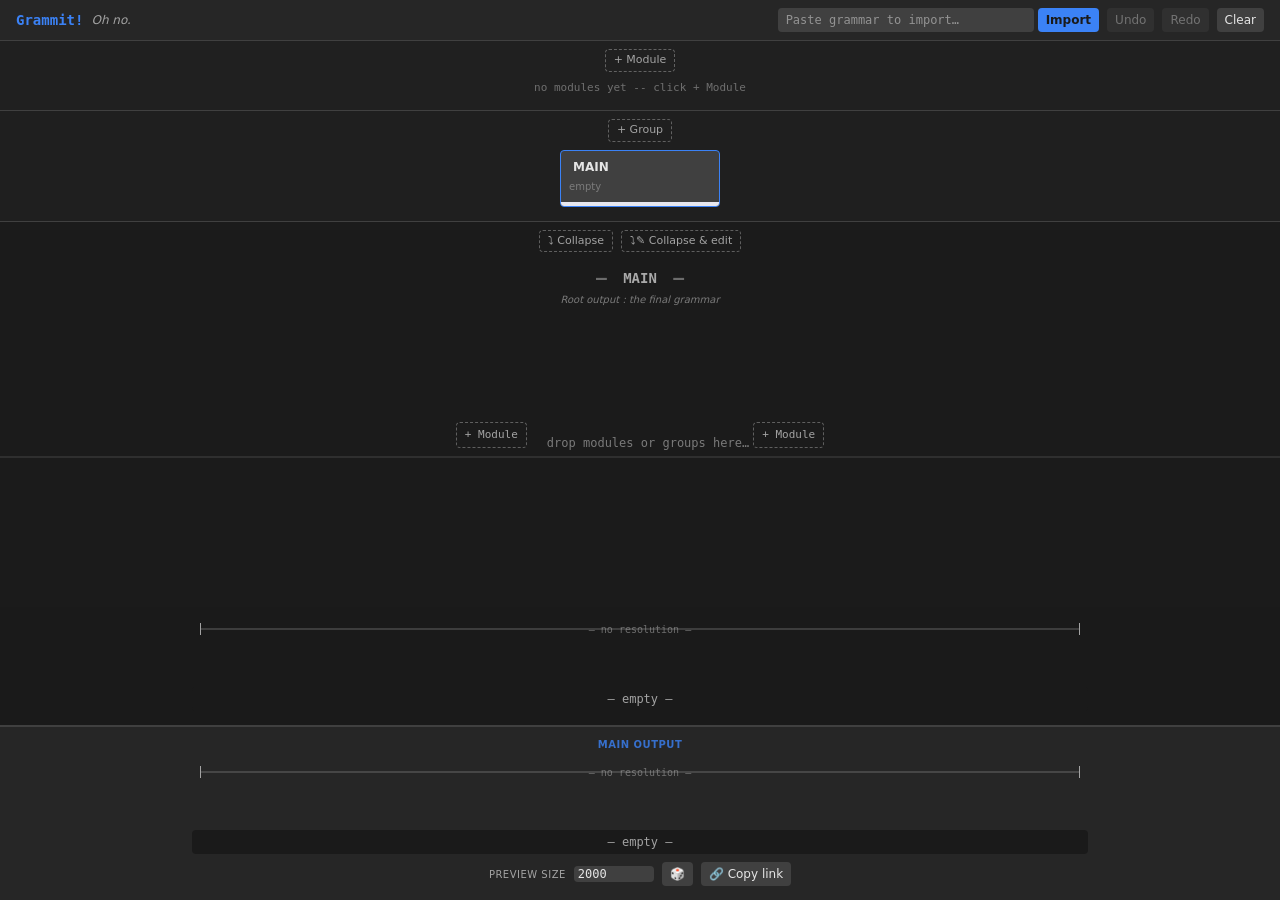
==== commit 67b74397: "deploy: PCGEx/Grammit@538adac580c8ae06a95ab75bc11020abdd56494d" ====
--- a/grammit/index.html
+++ b/grammit/index.html
@@ -5,8 +5,8 @@
     <link rel="icon" type="image/svg+xml" href="/grammit/favicon.svg" />
     <meta name="viewport" content="width=device-width, initial-scale=1.0" />
     <title>Grammit! A PCG Grammar Playground!</title>
-    <script type="module" crossorigin src="/grammit/assets/index-DLB76KFA.js"></script>
-    <link rel="stylesheet" crossorigin href="/grammit/assets/index-DnSxgWFQ.css">
+    <script type="module" crossorigin src="/grammit/assets/index-3mI-B5uv.js"></script>
+    <link rel="stylesheet" crossorigin href="/grammit/assets/index-BrImeiXM.css">
   </head>
   <body>
     <div id="root"></div>
--- a/grammit/assets/index-BrImeiXM.css
+++ b/grammit/assets/index-BrImeiXM.css
@@ -0,0 +1,2 @@
+/*! tailwindcss v4.2.3 | MIT License | https://tailwindcss.com */
+@layer properties{@supports (((-webkit-hyphens:none)) and (not (margin-trim:inline))) or ((-moz-orient:inline) and (not (color:rgb(from red r g b)))){*,:before,:after,::backdrop{--tw-translate-x:0;--tw-translate-y:0;--tw-translate-z:0;--tw-rotate-x:initial;--tw-rotate-y:initial;--tw-rotate-z:initial;--tw-skew-x:initial;--tw-skew-y:initial;--tw-border-style:solid;--tw-leading:initial;--tw-font-weight:initial;--tw-tracking:initial;--tw-shadow:0 0 #0000;--tw-shadow-color:initial;--tw-shadow-alpha:100%;--tw-inset-shadow:0 0 #0000;--tw-inset-shadow-color:initial;--tw-inset-shadow-alpha:100%;--tw-ring-color:initial;--tw-ring-shadow:0 0 #0000;--tw-inset-ring-color:initial;--tw-inset-ring-shadow:0 0 #0000;--tw-ring-inset:initial;--tw-ring-offset-width:0px;--tw-ring-offset-color:#fff;--tw-ring-offset-shadow:0 0 #0000;--tw-outline-style:solid;--tw-blur:initial;--tw-brightness:initial;--tw-contrast:initial;--tw-grayscale:initial;--tw-hue-rotate:initial;--tw-invert:initial;--tw-opacity:initial;--tw-saturate:initial;--tw-sepia:initial;--tw-drop-shadow:initial;--tw-drop-shadow-color:initial;--tw-drop-shadow-alpha:100%;--tw-drop-shadow-size:initial;--tw-ease:initial;--tw-scale-x:1;--tw-scale-y:1;--tw-scale-z:1}}}@layer theme{:root,:host{--font-sans:ui-sans-serif, system-ui, sans-serif, "Apple Color Emoji", "Segoe UI Emoji", "Segoe UI Symbol", "Noto Color Emoji";--font-mono:ui-monospace, SFMono-Regular, Menlo, Monaco, Consolas, "Liberation Mono", "Courier New", monospace;--color-red-400:oklch(70.4% .191 22.216);--color-red-500:oklch(63.7% .237 25.331);--color-white:#fff;--spacing:.25rem;--container-4xl:56rem;--text-xs:.75rem;--text-xs--line-height:calc(1 / .75);--text-sm:.875rem;--text-sm--line-height:calc(1.25 / .875);--text-lg:1.125rem;--text-lg--line-height:calc(1.75 / 1.125);--font-weight-semibold:600;--font-weight-bold:700;--tracking-wider:.05em;--radius-sm:.25rem;--radius-md:.375rem;--ease-out:cubic-bezier(0, 0, .2, 1);--default-transition-duration:.15s;--default-transition-timing-function:cubic-bezier(.4, 0, .2, 1);--default-font-family:var(--font-sans);--default-mono-font-family:var(--font-mono);--color-canvas:#1a1a1a;--color-panel:#262626;--color-panel-hi:#404040;--color-ink:#e5e5e5;--color-muted:#a3a3a3;--color-accent:#3b82f6;--color-seq:#60a5fa;--color-prio:#f59e0b;--color-stoch:#a78bfa}}@layer base{*,:after,:before,::backdrop{box-sizing:border-box;border:0 solid;margin:0;padding:0}::file-selector-button{box-sizing:border-box;border:0 solid;margin:0;padding:0}html,:host{-webkit-text-size-adjust:100%;tab-size:4;line-height:1.5;font-family:var(--default-font-family,ui-sans-serif, system-ui, sans-serif, "Apple Color Emoji", "Segoe UI Emoji", "Segoe UI Symbol", "Noto Color Emoji");font-feature-settings:var(--default-font-feature-settings,normal);font-variation-settings:var(--default-font-variation-settings,normal);-webkit-tap-highlight-color:transparent}hr{height:0;color:inherit;border-top-width:1px}abbr:where([title]){-webkit-text-decoration:underline dotted;text-decoration:underline dotted}h1,h2,h3,h4,h5,h6{font-size:inherit;font-weight:inherit}a{color:inherit;-webkit-text-decoration:inherit;-webkit-text-decoration:inherit;-webkit-text-decoration:inherit;-webkit-text-decoration:inherit;text-decoration:inherit}b,strong{font-weight:bolder}code,kbd,samp,pre{font-family:var(--default-mono-font-family,ui-monospace, SFMono-Regular, Menlo, Monaco, Consolas, "Liberation Mono", "Courier New", monospace);font-feature-settings:var(--default-mono-font-feature-settings,normal);font-variation-settings:var(--default-mono-font-variation-settings,normal);font-size:1em}small{font-size:80%}sub,sup{vertical-align:baseline;font-size:75%;line-height:0;position:relative}sub{bottom:-.25em}sup{top:-.5em}table{text-indent:0;border-color:inherit;border-collapse:collapse}:-moz-focusring{outline:auto}progress{vertical-align:baseline}summary{display:list-item}ol,ul,menu{list-style:none}img,svg,video,canvas,audio,iframe,embed,object{vertical-align:middle;display:block}img,video{max-width:100%;height:auto}button,input,select,optgroup,textarea{font:inherit;font-feature-settings:inherit;font-variation-settings:inherit;letter-spacing:inherit;color:inherit;opacity:1;background-color:#0000;border-radius:0}::file-selector-button{font:inherit;font-feature-settings:inherit;font-variation-settings:inherit;letter-spacing:inherit;color:inherit;opacity:1;background-color:#0000;border-radius:0}:where(select:is([multiple],[size])) optgroup{font-weight:bolder}:where(select:is([multiple],[size])) optgroup option{padding-inline-start:20px}::file-selector-button{margin-inline-end:4px}::placeholder{opacity:1}@supports (not ((-webkit-appearance:-apple-pay-button))) or (contain-intrinsic-size:1px){::placeholder{color:currentColor}@supports (color:color-mix(in lab, red, red)){::placeholder{color:color-mix(in oklab, currentcolor 50%, transparent)}}}textarea{resize:vertical}::-webkit-search-decoration{-webkit-appearance:none}::-webkit-date-and-time-value{min-height:1lh;text-align:inherit}::-webkit-datetime-edit{display:inline-flex}::-webkit-datetime-edit-fields-wrapper{padding:0}::-webkit-datetime-edit{padding-block:0}::-webkit-datetime-edit-year-field{padding-block:0}::-webkit-datetime-edit-month-field{padding-block:0}::-webkit-datetime-edit-day-field{padding-block:0}::-webkit-datetime-edit-hour-field{padding-block:0}::-webkit-datetime-edit-minute-field{padding-block:0}::-webkit-datetime-edit-second-field{padding-block:0}::-webkit-datetime-edit-millisecond-field{padding-block:0}::-webkit-datetime-edit-meridiem-field{padding-block:0}::-webkit-calendar-picker-indicator{line-height:1}:-moz-ui-invalid{box-shadow:none}button,input:where([type=button],[type=reset],[type=submit]){appearance:button}::file-selector-button{appearance:button}::-webkit-inner-spin-button{height:auto}::-webkit-outer-spin-button{height:auto}[hidden]:where(:not([hidden=until-found])){display:none!important}}@layer components;@layer utilities{.pointer-events-auto{pointer-events:auto}.pointer-events-none{pointer-events:none}.collapse{visibility:collapse}.invisible{visibility:hidden}.visible{visibility:visible}.absolute{position:absolute}.fixed{position:fixed}.relative{position:relative}.inset-0{inset:calc(var(--spacing) * 0)}.inset-x-0{inset-inline:calc(var(--spacing) * 0)}.start{inset-inline-start:var(--spacing)}.end{inset-inline-end:var(--spacing)}.-top-4{top:calc(var(--spacing) * -4)}.top-1\/2{top:50%}.right-0{right:calc(var(--spacing) * 0)}.right-2{right:calc(var(--spacing) * 2)}.right-4{right:calc(var(--spacing) * 4)}.bottom-0{bottom:calc(var(--spacing) * 0)}.bottom-full{bottom:100%}.left-0{left:calc(var(--spacing) * 0)}.left-2{left:calc(var(--spacing) * 2)}.z-10{z-index:10}.z-20{z-index:20}.z-50{z-index:50}.container{width:100%}@media (width>=40rem){.container{max-width:40rem}}@media (width>=48rem){.container{max-width:48rem}}@media (width>=64rem){.container{max-width:64rem}}@media (width>=80rem){.container{max-width:80rem}}@media (width>=96rem){.container{max-width:96rem}}.m-1{margin:calc(var(--spacing) * 1)}.mx-auto{margin-inline:auto}.-mt-7{margin-top:calc(var(--spacing) * -7)}.mt-0\.5{margin-top:calc(var(--spacing) * .5)}.mt-1{margin-top:calc(var(--spacing) * 1)}.mt-3{margin-top:calc(var(--spacing) * 3)}.mb-1{margin-bottom:calc(var(--spacing) * 1)}.mb-2{margin-bottom:calc(var(--spacing) * 2)}.ml-1{margin-left:calc(var(--spacing) * 1)}.block{display:block}.contents{display:contents}.flex{display:flex}.grid{display:grid}.inline{display:inline}.inline-block{display:inline-block}.h-2{height:calc(var(--spacing) * 2)}.h-3{height:calc(var(--spacing) * 3)}.h-5{height:calc(var(--spacing) * 5)}.h-\[14px\]{height:14px}.h-full{height:100%}.h-px{height:1px}.min-h-0{min-height:calc(var(--spacing) * 0)}.min-h-9{min-height:calc(var(--spacing) * 9)}.w-0\.5{width:calc(var(--spacing) * .5)}.w-3{width:calc(var(--spacing) * 3)}.w-5{width:calc(var(--spacing) * 5)}.w-8{width:calc(var(--spacing) * 8)}.w-10{width:calc(var(--spacing) * 10)}.w-14{width:calc(var(--spacing) * 14)}.w-20{width:calc(var(--spacing) * 20)}.w-64{width:calc(var(--spacing) * 64)}.w-full{width:100%}.w-max{width:max-content}.w-px{width:1px}.max-w-4xl{max-width:var(--container-4xl)}.max-w-\[calc\(100vw-16px\)\]{max-width:calc(100vw - 16px)}.min-w-0{min-width:calc(var(--spacing) * 0)}.min-w-\[10px\]{min-width:10px}.min-w-\[160px\]{min-width:160px}.flex-1{flex:1}.shrink-0{flex-shrink:0}.basis-full{flex-basis:100%}.-translate-y-1\/2{--tw-translate-y:calc(calc(1 / 2 * 100%) * -1);translate:var(--tw-translate-x) var(--tw-translate-y)}.-translate-y-px{--tw-translate-y:-1px;translate:var(--tw-translate-x) var(--tw-translate-y)}.transform{transform:var(--tw-rotate-x,) var(--tw-rotate-y,) var(--tw-rotate-z,) var(--tw-skew-x,) var(--tw-skew-y,)}.cursor-grab{cursor:grab}.cursor-pointer{cursor:pointer}.grid-cols-\[auto_1fr\]{grid-template-columns:auto 1fr}.flex-col{flex-direction:column}.flex-wrap{flex-wrap:wrap}.items-center{align-items:center}.items-stretch{align-items:stretch}.justify-between{justify-content:space-between}.justify-center{justify-content:center}.gap-1{gap:calc(var(--spacing) * 1)}.gap-2{gap:calc(var(--spacing) * 2)}.gap-3{gap:calc(var(--spacing) * 3)}.gap-px{gap:1px}.gap-x-2{column-gap:calc(var(--spacing) * 2)}.self-stretch{align-self:stretch}.truncate{text-overflow:ellipsis;white-space:nowrap;overflow:hidden}.overflow-auto{overflow:auto}.overflow-hidden{overflow:hidden}.overflow-x-auto{overflow-x:auto}.rounded{border-radius:.25rem}.rounded-\[1px\]{border-radius:1px}.rounded-full{border-radius:3.40282e38px}.rounded-md{border-radius:var(--radius-md)}.rounded-sm{border-radius:var(--radius-sm)}.border{border-style:var(--tw-border-style);border-width:1px}.border-2{border-style:var(--tw-border-style);border-width:2px}.border-t-2{border-top-style:var(--tw-border-style);border-top-width:2px}.border-b{border-bottom-style:var(--tw-border-style);border-bottom-width:1px}.border-dashed{--tw-border-style:dashed;border-style:dashed}.border-accent{border-color:var(--color-accent)}.border-muted\/40{border-color:#a3a3a366}@supports (color:color-mix(in lab, red, red)){.border-muted\/40{border-color:color-mix(in oklab, var(--color-muted) 40%, transparent)}}.border-muted\/50{border-color:#a3a3a380}@supports (color:color-mix(in lab, red, red)){.border-muted\/50{border-color:color-mix(in oklab, var(--color-muted) 50%, transparent)}}.border-panel-hi{border-color:var(--color-panel-hi)}.bg-accent{background-color:var(--color-accent)}.bg-accent\/15{background-color:#3b82f626}@supports (color:color-mix(in lab, red, red)){.bg-accent\/15{background-color:color-mix(in oklab, var(--color-accent) 15%, transparent)}}.bg-accent\/90{background-color:#3b82f6e6}@supports (color:color-mix(in lab, red, red)){.bg-accent\/90{background-color:color-mix(in oklab, var(--color-accent) 90%, transparent)}}.bg-canvas{background-color:var(--color-canvas)}.bg-canvas\/40{background-color:#1a1a1a66}@supports (color:color-mix(in lab, red, red)){.bg-canvas\/40{background-color:color-mix(in oklab, var(--color-canvas) 40%, transparent)}}.bg-muted{background-color:var(--color-muted)}.bg-muted\/40{background-color:#a3a3a366}@supports (color:color-mix(in lab, red, red)){.bg-muted\/40{background-color:color-mix(in oklab, var(--color-muted) 40%, transparent)}}.bg-panel{background-color:var(--color-panel)}.bg-panel-hi{background-color:var(--color-panel-hi)}.bg-panel\/10{background-color:#2626261a}@supports (color:color-mix(in lab, red, red)){.bg-panel\/10{background-color:color-mix(in oklab, var(--color-panel) 10%, transparent)}}.bg-panel\/40{background-color:#26262666}@supports (color:color-mix(in lab, red, red)){.bg-panel\/40{background-color:color-mix(in oklab, var(--color-panel) 40%, transparent)}}.bg-panel\/60{background-color:#26262699}@supports (color:color-mix(in lab, red, red)){.bg-panel\/60{background-color:color-mix(in oklab, var(--color-panel) 60%, transparent)}}.bg-red-500\/20{background-color:#fb2c3633}@supports (color:color-mix(in lab, red, red)){.bg-red-500\/20{background-color:color-mix(in oklab, var(--color-red-500) 20%, transparent)}}.bg-transparent{background-color:#0000}.p-1{padding:calc(var(--spacing) * 1)}.p-2{padding:calc(var(--spacing) * 2)}.p-3{padding:calc(var(--spacing) * 3)}.p-4{padding:calc(var(--spacing) * 4)}.px-0{padding-inline:calc(var(--spacing) * 0)}.px-0\.5{padding-inline:calc(var(--spacing) * .5)}.px-1{padding-inline:calc(var(--spacing) * 1)}.px-1\.5{padding-inline:calc(var(--spacing) * 1.5)}.px-2{padding-inline:calc(var(--spacing) * 2)}.px-3{padding-inline:calc(var(--spacing) * 3)}.px-4{padding-inline:calc(var(--spacing) * 4)}.py-0\.5{padding-block:calc(var(--spacing) * .5)}.py-1{padding-block:calc(var(--spacing) * 1)}.py-2{padding-block:calc(var(--spacing) * 2)}.pt-1{padding-top:calc(var(--spacing) * 1)}.pt-2{padding-top:calc(var(--spacing) * 2)}.pt-3{padding-top:calc(var(--spacing) * 3)}.pb-3{padding-bottom:calc(var(--spacing) * 3)}.pb-3\.5{padding-bottom:calc(var(--spacing) * 3.5)}.text-center{text-align:center}.text-lg{font-size:var(--text-lg);line-height:var(--tw-leading,var(--text-lg--line-height))}.text-sm{font-size:var(--text-sm);line-height:var(--tw-leading,var(--text-sm--line-height))}.text-xs{font-size:var(--text-xs);line-height:var(--tw-leading,var(--text-xs--line-height))}.text-\[9px\]{font-size:9px}.text-\[10px\]{font-size:10px}.text-\[11px\]{font-size:11px}.text-\[13px\]{font-size:13px}.leading-none{--tw-leading:1;line-height:1}.font-bold{--tw-font-weight:var(--font-weight-bold);font-weight:var(--font-weight-bold)}.font-semibold{--tw-font-weight:var(--font-weight-semibold);font-weight:var(--font-weight-semibold)}.tracking-wider{--tw-tracking:var(--tracking-wider);letter-spacing:var(--tracking-wider)}.text-ellipsis{text-overflow:ellipsis}.whitespace-nowrap{white-space:nowrap}.text-accent{color:var(--color-accent)}.text-canvas{color:var(--color-canvas)}.text-ink{color:var(--color-ink)}.text-muted{color:var(--color-muted)}.text-muted\/20{color:#a3a3a333}@supports (color:color-mix(in lab, red, red)){.text-muted\/20{color:color-mix(in oklab, var(--color-muted) 20%, transparent)}}.text-muted\/30{color:#a3a3a34d}@supports (color:color-mix(in lab, red, red)){.text-muted\/30{color:color-mix(in oklab, var(--color-muted) 30%, transparent)}}.text-muted\/60{color:#a3a3a399}@supports (color:color-mix(in lab, red, red)){.text-muted\/60{color:color-mix(in oklab, var(--color-muted) 60%, transparent)}}.text-muted\/70{color:#a3a3a3b3}@supports (color:color-mix(in lab, red, red)){.text-muted\/70{color:color-mix(in oklab, var(--color-muted) 70%, transparent)}}.text-red-400{color:var(--color-red-400)}.lowercase{text-transform:lowercase}.uppercase{text-transform:uppercase}.italic{font-style:italic}.opacity-0{opacity:0}.opacity-50{opacity:.5}.opacity-70{opacity:.7}.opacity-100{opacity:1}.shadow{--tw-shadow:0 1px 3px 0 var(--tw-shadow-color,#0000001a), 0 1px 2px -1px var(--tw-shadow-color,#0000001a);box-shadow:var(--tw-inset-shadow), var(--tw-inset-ring-shadow), var(--tw-ring-offset-shadow), var(--tw-ring-shadow), var(--tw-shadow)}.shadow-2xl{--tw-shadow:0 25px 50px -12px var(--tw-shadow-color,#00000040);box-shadow:var(--tw-inset-shadow), var(--tw-inset-ring-shadow), var(--tw-ring-offset-shadow), var(--tw-ring-shadow), var(--tw-shadow)}.shadow-sm{--tw-shadow:0 1px 3px 0 var(--tw-shadow-color,#0000001a), 0 1px 2px -1px var(--tw-shadow-color,#0000001a);box-shadow:var(--tw-inset-shadow), var(--tw-inset-ring-shadow), var(--tw-ring-offset-shadow), var(--tw-ring-shadow), var(--tw-shadow)}.shadow-xl{--tw-shadow:0 20px 25px -5px var(--tw-shadow-color,#0000001a), 0 8px 10px -6px var(--tw-shadow-color,#0000001a);box-shadow:var(--tw-inset-shadow), var(--tw-inset-ring-shadow), var(--tw-ring-offset-shadow), var(--tw-ring-shadow), var(--tw-shadow)}.ring-1{--tw-ring-shadow:var(--tw-ring-inset,) 0 0 0 calc(1px + var(--tw-ring-offset-width)) var(--tw-ring-color,currentcolor);box-shadow:var(--tw-inset-shadow), var(--tw-inset-ring-shadow), var(--tw-ring-offset-shadow), var(--tw-ring-shadow), var(--tw-shadow)}.ring-red-500\/40{--tw-ring-color:#fb2c3666}@supports (color:color-mix(in lab, red, red)){.ring-red-500\/40{--tw-ring-color:color-mix(in oklab, var(--color-red-500) 40%, transparent)}}.outline{outline-style:var(--tw-outline-style);outline-width:1px}.filter{filter:var(--tw-blur,) var(--tw-brightness,) var(--tw-contrast,) var(--tw-grayscale,) var(--tw-hue-rotate,) var(--tw-invert,) var(--tw-saturate,) var(--tw-sepia,) var(--tw-drop-shadow,)}.transition{transition-property:color,background-color,border-color,outline-color,text-decoration-color,fill,stroke,--tw-gradient-from,--tw-gradient-via,--tw-gradient-to,opacity,box-shadow,transform,translate,scale,rotate,filter,-webkit-backdrop-filter,backdrop-filter,display,content-visibility,overlay,pointer-events;transition-timing-function:var(--tw-ease,var(--default-transition-timing-function));transition-duration:var(--tw-duration,var(--default-transition-duration))}.transition-\[transform\,filter\,opacity\]{transition-property:transform,filter,opacity;transition-timing-function:var(--tw-ease,var(--default-transition-timing-function));transition-duration:var(--tw-duration,var(--default-transition-duration))}.transition-\[transform\,filter\]{transition-property:transform,filter;transition-timing-function:var(--tw-ease,var(--default-transition-timing-function));transition-duration:var(--tw-duration,var(--default-transition-duration))}.transition-all{transition-property:all;transition-timing-function:var(--tw-ease,var(--default-transition-timing-function));transition-duration:var(--tw-duration,var(--default-transition-duration))}.ease-out{--tw-ease:var(--ease-out);transition-timing-function:var(--ease-out)}.outline-none{--tw-outline-style:none;outline-style:none}.select-none{-webkit-user-select:none;user-select:none}.select-text{-webkit-user-select:text;user-select:text}@media (hover:hover){.group-hover\:opacity-60:is(:where(.group):hover *){opacity:.6}.group-hover\/rc\:opacity-20:is(:where(.group\/rc):hover *){opacity:.2}.group-hover\/rc\:opacity-60:is(:where(.group\/rc):hover *){opacity:.6}.group-hover\/wr\:opacity-20:is(:where(.group\/wr):hover *){opacity:.2}.group-hover\/wr\:opacity-60:is(:where(.group\/wr):hover *){opacity:.6}.hover\:scale-y-125:hover{--tw-scale-y:125%;scale:var(--tw-scale-x) var(--tw-scale-y)}.hover\:border-accent:hover{border-color:var(--color-accent)}.hover\:border-muted:hover{border-color:var(--color-muted)}.hover\:bg-accent:hover{background-color:var(--color-accent)}.hover\:bg-accent\/30:hover{background-color:#3b82f64d}@supports (color:color-mix(in lab, red, red)){.hover\:bg-accent\/30:hover{background-color:color-mix(in oklab, var(--color-accent) 30%, transparent)}}.hover\:bg-panel-hi:hover{background-color:var(--color-panel-hi)}.hover\:bg-red-500:hover{background-color:var(--color-red-500)}.hover\:\!text-red-400:hover{color:var(--color-red-400)!important}.hover\:text-accent:hover{color:var(--color-accent)}.hover\:text-canvas:hover{color:var(--color-canvas)}.hover\:text-white:hover{color:var(--color-white)}.hover\:\!opacity-100:hover{opacity:1!important}.hover\:opacity-90:hover{opacity:.9}.hover\:brightness-125:hover{--tw-brightness:brightness(125%);filter:var(--tw-blur,) var(--tw-brightness,) var(--tw-contrast,) var(--tw-grayscale,) var(--tw-hue-rotate,) var(--tw-invert,) var(--tw-saturate,) var(--tw-sepia,) var(--tw-drop-shadow,)}}.focus\:bg-panel-hi:focus{background-color:var(--color-panel-hi)}.focus\:opacity-100:focus{opacity:1}.focus\:ring-1:focus{--tw-ring-shadow:var(--tw-ring-inset,) 0 0 0 calc(1px + var(--tw-ring-offset-width)) var(--tw-ring-color,currentcolor);box-shadow:var(--tw-inset-shadow), var(--tw-inset-ring-shadow), var(--tw-ring-offset-shadow), var(--tw-ring-shadow), var(--tw-shadow)}.focus\:ring-accent:focus{--tw-ring-color:var(--color-accent)}.active\:cursor-grabbing:active{cursor:grabbing}@media (hover:hover){.hover\:enabled\:bg-accent:hover:enabled{background-color:var(--color-accent)}.hover\:enabled\:text-canvas:hover:enabled{color:var(--color-canvas)}.hover\:enabled\:\!opacity-100:hover:enabled{opacity:1!important}}.disabled\:cursor-default:disabled{cursor:default}.disabled\:opacity-40:disabled{opacity:.4}.disabled\:opacity-70:disabled{opacity:.7}.disabled\:opacity-80:disabled{opacity:.8}}html,body,#root{background:var(--color-canvas);height:100%;color:var(--color-ink);-webkit-font-smoothing:antialiased;overscroll-behavior:none;margin:0;font-family:ui-sans-serif,system-ui,-apple-system,Segoe UI,Roboto,sans-serif}*{box-sizing:border-box}.mono{font-family:ui-monospace,JetBrains Mono,Consolas,monospace}.justify-safe-center{justify-content:safe center}.scalable-stripes{background-image:repeating-linear-gradient(135deg,#ffffff2e 0 4px,#0000 4px 8px)}*{scrollbar-width:thin;scrollbar-color:var(--color-panel-hi) transparent}::-webkit-scrollbar{width:10px;height:10px}::-webkit-scrollbar-track{background:0 0}::-webkit-scrollbar-thumb{background:var(--color-panel-hi);background-clip:padding-box;border:2px solid #0000;border-radius:999px;transition:background .16s}::-webkit-scrollbar-thumb:hover{background:#3e5a89}@supports (color:color-mix(in lab, red, red)){::-webkit-scrollbar-thumb:hover{background:color-mix(in oklab, var(--color-panel-hi) 60%, var(--color-accent))}}::-webkit-scrollbar-thumb:hover{background-clip:padding-box}::-webkit-scrollbar-thumb:active{background:var(--color-accent);background-clip:padding-box}::-webkit-scrollbar-corner{background:0 0}@property --tw-translate-x{syntax:"*";inherits:false;initial-value:0}@property --tw-translate-y{syntax:"*";inherits:false;initial-value:0}@property --tw-translate-z{syntax:"*";inherits:false;initial-value:0}@property --tw-rotate-x{syntax:"*";inherits:false}@property --tw-rotate-y{syntax:"*";inherits:false}@property --tw-rotate-z{syntax:"*";inherits:false}@property --tw-skew-x{syntax:"*";inherits:false}@property --tw-skew-y{syntax:"*";inherits:false}@property --tw-border-style{syntax:"*";inherits:false;initial-value:solid}@property --tw-leading{syntax:"*";inherits:false}@property --tw-font-weight{syntax:"*";inherits:false}@property --tw-tracking{syntax:"*";inherits:false}@property --tw-shadow{syntax:"*";inherits:false;initial-value:0 0 #0000}@property --tw-shadow-color{syntax:"*";inherits:false}@property --tw-shadow-alpha{syntax:"<percentage>";inherits:false;initial-value:100%}@property --tw-inset-shadow{syntax:"*";inherits:false;initial-value:0 0 #0000}@property --tw-inset-shadow-color{syntax:"*";inherits:false}@property --tw-inset-shadow-alpha{syntax:"<percentage>";inherits:false;initial-value:100%}@property --tw-ring-color{syntax:"*";inherits:false}@property --tw-ring-shadow{syntax:"*";inherits:false;initial-value:0 0 #0000}@property --tw-inset-ring-color{syntax:"*";inherits:false}@property --tw-inset-ring-shadow{syntax:"*";inherits:false;initial-value:0 0 #0000}@property --tw-ring-inset{syntax:"*";inherits:false}@property --tw-ring-offset-width{syntax:"<length>";inherits:false;initial-value:0}@property --tw-ring-offset-color{syntax:"*";inherits:false;initial-value:#fff}@property --tw-ring-offset-shadow{syntax:"*";inherits:false;initial-value:0 0 #0000}@property --tw-outline-style{syntax:"*";inherits:false;initial-value:solid}@property --tw-blur{syntax:"*";inherits:false}@property --tw-brightness{syntax:"*";inherits:false}@property --tw-contrast{syntax:"*";inherits:false}@property --tw-grayscale{syntax:"*";inherits:false}@property --tw-hue-rotate{syntax:"*";inherits:false}@property --tw-invert{syntax:"*";inherits:false}@property --tw-opacity{syntax:"*";inherits:false}@property --tw-saturate{syntax:"*";inherits:false}@property --tw-sepia{syntax:"*";inherits:false}@property --tw-drop-shadow{syntax:"*";inherits:false}@property --tw-drop-shadow-color{syntax:"*";inherits:false}@property --tw-drop-shadow-alpha{syntax:"<percentage>";inherits:false;initial-value:100%}@property --tw-drop-shadow-size{syntax:"*";inherits:false}@property --tw-ease{syntax:"*";inherits:false}@property --tw-scale-x{syntax:"*";inherits:false;initial-value:1}@property --tw-scale-y{syntax:"*";inherits:false;initial-value:1}@property --tw-scale-z{syntax:"*";inherits:false;initial-value:1}
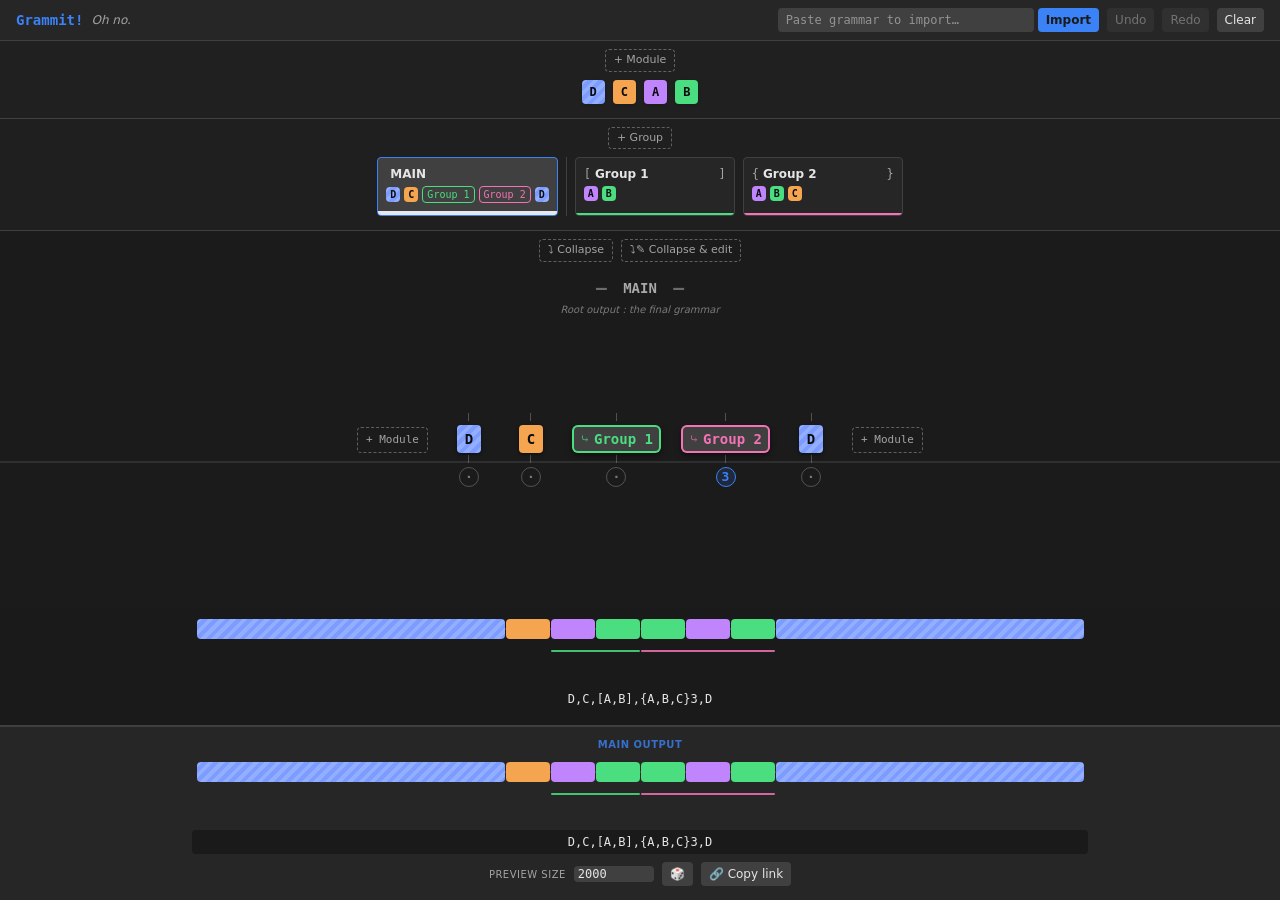
==== commit e56cb890: "deploy: PCGEx/Grammit@49f1e2c175aabc65267a5ee9925d29a1d2cf72ef" ====
--- a/grammit/index.html
+++ b/grammit/index.html
@@ -5,7 +5,7 @@
     <link rel="icon" type="image/svg+xml" href="/grammit/favicon.svg" />
     <meta name="viewport" content="width=device-width, initial-scale=1.0" />
     <title>Grammit! A PCG Grammar Playground!</title>
-    <script type="module" crossorigin src="/grammit/assets/index-3mI-B5uv.js"></script>
+    <script type="module" crossorigin src="/grammit/assets/index-C38xD_kp.js"></script>
     <link rel="stylesheet" crossorigin href="/grammit/assets/index-BrImeiXM.css">
   </head>
   <body>
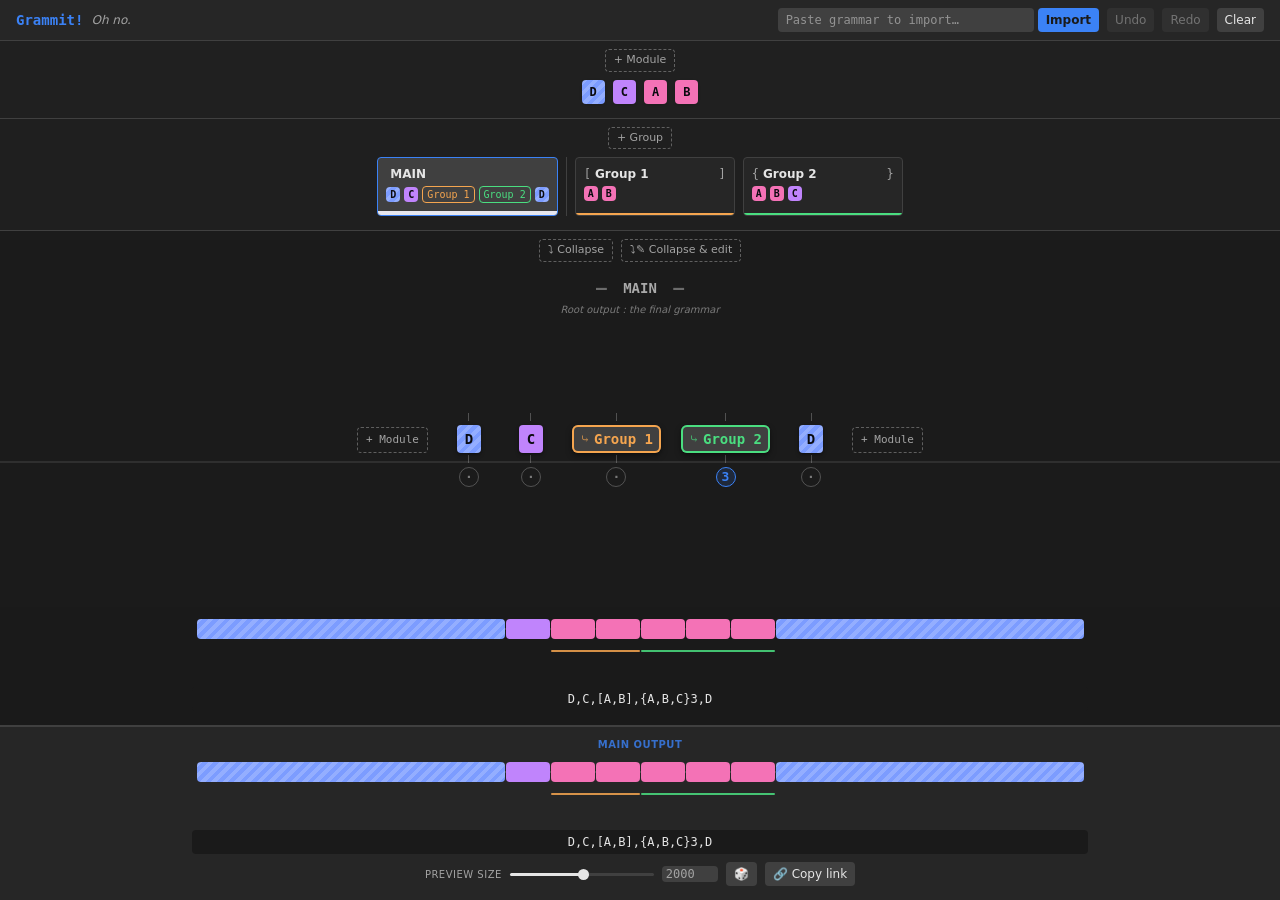
==== commit 3c86ef86: "deploy: PCGEx/Grammit@cba4f15f6cc92199412089a17bd6ea99e8d6013a" ====
--- a/grammit/index.html
+++ b/grammit/index.html
@@ -5,8 +5,8 @@
     <link rel="icon" type="image/svg+xml" href="/grammit/favicon.svg" />
     <meta name="viewport" content="width=device-width, initial-scale=1.0" />
     <title>Grammit! A PCG Grammar Playground!</title>
-    <script type="module" crossorigin src="/grammit/assets/index-C38xD_kp.js"></script>
-    <link rel="stylesheet" crossorigin href="/grammit/assets/index-BrImeiXM.css">
+    <script type="module" crossorigin src="/grammit/assets/index-DUvZHWAD.js"></script>
+    <link rel="stylesheet" crossorigin href="/grammit/assets/index-BEmpLeMR.css">
   </head>
   <body>
     <div id="root"></div>
--- a/grammit/assets/index-BEmpLeMR.css
+++ b/grammit/assets/index-BEmpLeMR.css
@@ -0,0 +1,2 @@
+/*! tailwindcss v4.2.3 | MIT License | https://tailwindcss.com */
+@layer properties{@supports (((-webkit-hyphens:none)) and (not (margin-trim:inline))) or ((-moz-orient:inline) and (not (color:rgb(from red r g b)))){*,:before,:after,::backdrop{--tw-translate-x:0;--tw-translate-y:0;--tw-translate-z:0;--tw-rotate-x:initial;--tw-rotate-y:initial;--tw-rotate-z:initial;--tw-skew-x:initial;--tw-skew-y:initial;--tw-border-style:solid;--tw-leading:initial;--tw-font-weight:initial;--tw-tracking:initial;--tw-shadow:0 0 #0000;--tw-shadow-color:initial;--tw-shadow-alpha:100%;--tw-inset-shadow:0 0 #0000;--tw-inset-shadow-color:initial;--tw-inset-shadow-alpha:100%;--tw-ring-color:initial;--tw-ring-shadow:0 0 #0000;--tw-inset-ring-color:initial;--tw-inset-ring-shadow:0 0 #0000;--tw-ring-inset:initial;--tw-ring-offset-width:0px;--tw-ring-offset-color:#fff;--tw-ring-offset-shadow:0 0 #0000;--tw-outline-style:solid;--tw-blur:initial;--tw-brightness:initial;--tw-contrast:initial;--tw-grayscale:initial;--tw-hue-rotate:initial;--tw-invert:initial;--tw-opacity:initial;--tw-saturate:initial;--tw-sepia:initial;--tw-drop-shadow:initial;--tw-drop-shadow-color:initial;--tw-drop-shadow-alpha:100%;--tw-drop-shadow-size:initial;--tw-ease:initial;--tw-scale-x:1;--tw-scale-y:1;--tw-scale-z:1}}}@layer theme{:root,:host{--font-sans:ui-sans-serif, system-ui, sans-serif, "Apple Color Emoji", "Segoe UI Emoji", "Segoe UI Symbol", "Noto Color Emoji";--font-mono:ui-monospace, SFMono-Regular, Menlo, Monaco, Consolas, "Liberation Mono", "Courier New", monospace;--color-red-400:oklch(70.4% .191 22.216);--color-red-500:oklch(63.7% .237 25.331);--color-white:#fff;--spacing:.25rem;--container-4xl:56rem;--text-xs:.75rem;--text-xs--line-height:calc(1 / .75);--text-sm:.875rem;--text-sm--line-height:calc(1.25 / .875);--text-lg:1.125rem;--text-lg--line-height:calc(1.75 / 1.125);--font-weight-semibold:600;--font-weight-bold:700;--tracking-wider:.05em;--radius-sm:.25rem;--radius-md:.375rem;--ease-out:cubic-bezier(0, 0, .2, 1);--default-transition-duration:.15s;--default-transition-timing-function:cubic-bezier(.4, 0, .2, 1);--default-font-family:var(--font-sans);--default-mono-font-family:var(--font-mono);--color-canvas:#1a1a1a;--color-panel:#262626;--color-panel-hi:#404040;--color-ink:#e5e5e5;--color-muted:#a3a3a3;--color-accent:#3b82f6;--color-seq:#60a5fa;--color-prio:#f59e0b;--color-stoch:#a78bfa}}@layer base{*,:after,:before,::backdrop{box-sizing:border-box;border:0 solid;margin:0;padding:0}::file-selector-button{box-sizing:border-box;border:0 solid;margin:0;padding:0}html,:host{-webkit-text-size-adjust:100%;tab-size:4;line-height:1.5;font-family:var(--default-font-family,ui-sans-serif, system-ui, sans-serif, "Apple Color Emoji", "Segoe UI Emoji", "Segoe UI Symbol", "Noto Color Emoji");font-feature-settings:var(--default-font-feature-settings,normal);font-variation-settings:var(--default-font-variation-settings,normal);-webkit-tap-highlight-color:transparent}hr{height:0;color:inherit;border-top-width:1px}abbr:where([title]){-webkit-text-decoration:underline dotted;text-decoration:underline dotted}h1,h2,h3,h4,h5,h6{font-size:inherit;font-weight:inherit}a{color:inherit;-webkit-text-decoration:inherit;-webkit-text-decoration:inherit;-webkit-text-decoration:inherit;-webkit-text-decoration:inherit;text-decoration:inherit}b,strong{font-weight:bolder}code,kbd,samp,pre{font-family:var(--default-mono-font-family,ui-monospace, SFMono-Regular, Menlo, Monaco, Consolas, "Liberation Mono", "Courier New", monospace);font-feature-settings:var(--default-mono-font-feature-settings,normal);font-variation-settings:var(--default-mono-font-variation-settings,normal);font-size:1em}small{font-size:80%}sub,sup{vertical-align:baseline;font-size:75%;line-height:0;position:relative}sub{bottom:-.25em}sup{top:-.5em}table{text-indent:0;border-color:inherit;border-collapse:collapse}:-moz-focusring{outline:auto}progress{vertical-align:baseline}summary{display:list-item}ol,ul,menu{list-style:none}img,svg,video,canvas,audio,iframe,embed,object{vertical-align:middle;display:block}img,video{max-width:100%;height:auto}button,input,select,optgroup,textarea{font:inherit;font-feature-settings:inherit;font-variation-settings:inherit;letter-spacing:inherit;color:inherit;opacity:1;background-color:#0000;border-radius:0}::file-selector-button{font:inherit;font-feature-settings:inherit;font-variation-settings:inherit;letter-spacing:inherit;color:inherit;opacity:1;background-color:#0000;border-radius:0}:where(select:is([multiple],[size])) optgroup{font-weight:bolder}:where(select:is([multiple],[size])) optgroup option{padding-inline-start:20px}::file-selector-button{margin-inline-end:4px}::placeholder{opacity:1}@supports (not ((-webkit-appearance:-apple-pay-button))) or (contain-intrinsic-size:1px){::placeholder{color:currentColor}@supports (color:color-mix(in lab, red, red)){::placeholder{color:color-mix(in oklab, currentcolor 50%, transparent)}}}textarea{resize:vertical}::-webkit-search-decoration{-webkit-appearance:none}::-webkit-date-and-time-value{min-height:1lh;text-align:inherit}::-webkit-datetime-edit{display:inline-flex}::-webkit-datetime-edit-fields-wrapper{padding:0}::-webkit-datetime-edit{padding-block:0}::-webkit-datetime-edit-year-field{padding-block:0}::-webkit-datetime-edit-month-field{padding-block:0}::-webkit-datetime-edit-day-field{padding-block:0}::-webkit-datetime-edit-hour-field{padding-block:0}::-webkit-datetime-edit-minute-field{padding-block:0}::-webkit-datetime-edit-second-field{padding-block:0}::-webkit-datetime-edit-millisecond-field{padding-block:0}::-webkit-datetime-edit-meridiem-field{padding-block:0}::-webkit-calendar-picker-indicator{line-height:1}:-moz-ui-invalid{box-shadow:none}button,input:where([type=button],[type=reset],[type=submit]){appearance:button}::file-selector-button{appearance:button}::-webkit-inner-spin-button{height:auto}::-webkit-outer-spin-button{height:auto}[hidden]:where(:not([hidden=until-found])){display:none!important}}@layer components;@layer utilities{.pointer-events-auto{pointer-events:auto}.pointer-events-none{pointer-events:none}.collapse{visibility:collapse}.invisible{visibility:hidden}.visible{visibility:visible}.absolute{position:absolute}.fixed{position:fixed}.relative{position:relative}.inset-0{inset:calc(var(--spacing) * 0)}.inset-x-0{inset-inline:calc(var(--spacing) * 0)}.start{inset-inline-start:var(--spacing)}.end{inset-inline-end:var(--spacing)}.-top-4{top:calc(var(--spacing) * -4)}.top-1\/2{top:50%}.right-0{right:calc(var(--spacing) * 0)}.right-2{right:calc(var(--spacing) * 2)}.right-4{right:calc(var(--spacing) * 4)}.bottom-0{bottom:calc(var(--spacing) * 0)}.bottom-full{bottom:100%}.left-0{left:calc(var(--spacing) * 0)}.left-2{left:calc(var(--spacing) * 2)}.z-10{z-index:10}.z-20{z-index:20}.z-50{z-index:50}.container{width:100%}@media (width>=40rem){.container{max-width:40rem}}@media (width>=48rem){.container{max-width:48rem}}@media (width>=64rem){.container{max-width:64rem}}@media (width>=80rem){.container{max-width:80rem}}@media (width>=96rem){.container{max-width:96rem}}.m-1{margin:calc(var(--spacing) * 1)}.mx-auto{margin-inline:auto}.-mt-7{margin-top:calc(var(--spacing) * -7)}.mt-0\.5{margin-top:calc(var(--spacing) * .5)}.mt-1{margin-top:calc(var(--spacing) * 1)}.mt-3{margin-top:calc(var(--spacing) * 3)}.mb-1{margin-bottom:calc(var(--spacing) * 1)}.mb-2{margin-bottom:calc(var(--spacing) * 2)}.ml-1{margin-left:calc(var(--spacing) * 1)}.block{display:block}.contents{display:contents}.flex{display:flex}.grid{display:grid}.inline{display:inline}.inline-block{display:inline-block}.h-2{height:calc(var(--spacing) * 2)}.h-3{height:calc(var(--spacing) * 3)}.h-5{height:calc(var(--spacing) * 5)}.h-\[14px\]{height:14px}.h-full{height:100%}.h-px{height:1px}.min-h-0{min-height:calc(var(--spacing) * 0)}.min-h-9{min-height:calc(var(--spacing) * 9)}.w-0\.5{width:calc(var(--spacing) * .5)}.w-3{width:calc(var(--spacing) * 3)}.w-5{width:calc(var(--spacing) * 5)}.w-8{width:calc(var(--spacing) * 8)}.w-10{width:calc(var(--spacing) * 10)}.w-14{width:calc(var(--spacing) * 14)}.w-36{width:calc(var(--spacing) * 36)}.w-64{width:calc(var(--spacing) * 64)}.w-full{width:100%}.w-max{width:max-content}.w-px{width:1px}.max-w-4xl{max-width:var(--container-4xl)}.max-w-\[calc\(100vw-16px\)\]{max-width:calc(100vw - 16px)}.min-w-0{min-width:calc(var(--spacing) * 0)}.min-w-\[10px\]{min-width:10px}.min-w-\[160px\]{min-width:160px}.flex-1{flex:1}.shrink-0{flex-shrink:0}.basis-full{flex-basis:100%}.-translate-y-1\/2{--tw-translate-y:calc(calc(1 / 2 * 100%) * -1);translate:var(--tw-translate-x) var(--tw-translate-y)}.-translate-y-px{--tw-translate-y:-1px;translate:var(--tw-translate-x) var(--tw-translate-y)}.transform{transform:var(--tw-rotate-x,) var(--tw-rotate-y,) var(--tw-rotate-z,) var(--tw-skew-x,) var(--tw-skew-y,)}.cursor-grab{cursor:grab}.cursor-pointer{cursor:pointer}.grid-cols-\[auto_1fr\]{grid-template-columns:auto 1fr}.flex-col{flex-direction:column}.flex-wrap{flex-wrap:wrap}.items-center{align-items:center}.items-stretch{align-items:stretch}.justify-between{justify-content:space-between}.justify-center{justify-content:center}.gap-1{gap:calc(var(--spacing) * 1)}.gap-2{gap:calc(var(--spacing) * 2)}.gap-3{gap:calc(var(--spacing) * 3)}.gap-px{gap:1px}.gap-x-2{column-gap:calc(var(--spacing) * 2)}.self-stretch{align-self:stretch}.truncate{text-overflow:ellipsis;white-space:nowrap;overflow:hidden}.overflow-auto{overflow:auto}.overflow-hidden{overflow:hidden}.overflow-x-auto{overflow-x:auto}.rounded{border-radius:.25rem}.rounded-\[1px\]{border-radius:1px}.rounded-full{border-radius:3.40282e38px}.rounded-md{border-radius:var(--radius-md)}.rounded-sm{border-radius:var(--radius-sm)}.border{border-style:var(--tw-border-style);border-width:1px}.border-2{border-style:var(--tw-border-style);border-width:2px}.border-t-2{border-top-style:var(--tw-border-style);border-top-width:2px}.border-b{border-bottom-style:var(--tw-border-style);border-bottom-width:1px}.border-dashed{--tw-border-style:dashed;border-style:dashed}.border-accent{border-color:var(--color-accent)}.border-muted\/40{border-color:#a3a3a366}@supports (color:color-mix(in lab, red, red)){.border-muted\/40{border-color:color-mix(in oklab, var(--color-muted) 40%, transparent)}}.border-muted\/50{border-color:#a3a3a380}@supports (color:color-mix(in lab, red, red)){.border-muted\/50{border-color:color-mix(in oklab, var(--color-muted) 50%, transparent)}}.border-panel-hi{border-color:var(--color-panel-hi)}.bg-accent{background-color:var(--color-accent)}.bg-accent\/15{background-color:#3b82f626}@supports (color:color-mix(in lab, red, red)){.bg-accent\/15{background-color:color-mix(in oklab, var(--color-accent) 15%, transparent)}}.bg-accent\/90{background-color:#3b82f6e6}@supports (color:color-mix(in lab, red, red)){.bg-accent\/90{background-color:color-mix(in oklab, var(--color-accent) 90%, transparent)}}.bg-canvas{background-color:var(--color-canvas)}.bg-canvas\/40{background-color:#1a1a1a66}@supports (color:color-mix(in lab, red, red)){.bg-canvas\/40{background-color:color-mix(in oklab, var(--color-canvas) 40%, transparent)}}.bg-muted{background-color:var(--color-muted)}.bg-muted\/40{background-color:#a3a3a366}@supports (color:color-mix(in lab, red, red)){.bg-muted\/40{background-color:color-mix(in oklab, var(--color-muted) 40%, transparent)}}.bg-panel{background-color:var(--color-panel)}.bg-panel-hi{background-color:var(--color-panel-hi)}.bg-panel\/10{background-color:#2626261a}@supports (color:color-mix(in lab, red, red)){.bg-panel\/10{background-color:color-mix(in oklab, var(--color-panel) 10%, transparent)}}.bg-panel\/40{background-color:#26262666}@supports (color:color-mix(in lab, red, red)){.bg-panel\/40{background-color:color-mix(in oklab, var(--color-panel) 40%, transparent)}}.bg-panel\/60{background-color:#26262699}@supports (color:color-mix(in lab, red, red)){.bg-panel\/60{background-color:color-mix(in oklab, var(--color-panel) 60%, transparent)}}.bg-red-500\/20{background-color:#fb2c3633}@supports (color:color-mix(in lab, red, red)){.bg-red-500\/20{background-color:color-mix(in oklab, var(--color-red-500) 20%, transparent)}}.bg-transparent{background-color:#0000}.p-1{padding:calc(var(--spacing) * 1)}.p-2{padding:calc(var(--spacing) * 2)}.p-3{padding:calc(var(--spacing) * 3)}.p-4{padding:calc(var(--spacing) * 4)}.px-0{padding-inline:calc(var(--spacing) * 0)}.px-0\.5{padding-inline:calc(var(--spacing) * .5)}.px-1{padding-inline:calc(var(--spacing) * 1)}.px-1\.5{padding-inline:calc(var(--spacing) * 1.5)}.px-2{padding-inline:calc(var(--spacing) * 2)}.px-3{padding-inline:calc(var(--spacing) * 3)}.px-4{padding-inline:calc(var(--spacing) * 4)}.py-0\.5{padding-block:calc(var(--spacing) * .5)}.py-1{padding-block:calc(var(--spacing) * 1)}.py-2{padding-block:calc(var(--spacing) * 2)}.pt-1{padding-top:calc(var(--spacing) * 1)}.pt-2{padding-top:calc(var(--spacing) * 2)}.pt-3{padding-top:calc(var(--spacing) * 3)}.pb-3{padding-bottom:calc(var(--spacing) * 3)}.pb-3\.5{padding-bottom:calc(var(--spacing) * 3.5)}.text-center{text-align:center}.text-lg{font-size:var(--text-lg);line-height:var(--tw-leading,var(--text-lg--line-height))}.text-sm{font-size:var(--text-sm);line-height:var(--tw-leading,var(--text-sm--line-height))}.text-xs{font-size:var(--text-xs);line-height:var(--tw-leading,var(--text-xs--line-height))}.text-\[9px\]{font-size:9px}.text-\[10px\]{font-size:10px}.text-\[11px\]{font-size:11px}.text-\[13px\]{font-size:13px}.leading-none{--tw-leading:1;line-height:1}.font-bold{--tw-font-weight:var(--font-weight-bold);font-weight:var(--font-weight-bold)}.font-semibold{--tw-font-weight:var(--font-weight-semibold);font-weight:var(--font-weight-semibold)}.tracking-wider{--tw-tracking:var(--tracking-wider);letter-spacing:var(--tracking-wider)}.text-ellipsis{text-overflow:ellipsis}.whitespace-nowrap{white-space:nowrap}.text-accent{color:var(--color-accent)}.text-canvas{color:var(--color-canvas)}.text-ink{color:var(--color-ink)}.text-muted{color:var(--color-muted)}.text-muted\/20{color:#a3a3a333}@supports (color:color-mix(in lab, red, red)){.text-muted\/20{color:color-mix(in oklab, var(--color-muted) 20%, transparent)}}.text-muted\/30{color:#a3a3a34d}@supports (color:color-mix(in lab, red, red)){.text-muted\/30{color:color-mix(in oklab, var(--color-muted) 30%, transparent)}}.text-muted\/60{color:#a3a3a399}@supports (color:color-mix(in lab, red, red)){.text-muted\/60{color:color-mix(in oklab, var(--color-muted) 60%, transparent)}}.text-muted\/70{color:#a3a3a3b3}@supports (color:color-mix(in lab, red, red)){.text-muted\/70{color:color-mix(in oklab, var(--color-muted) 70%, transparent)}}.text-red-400{color:var(--color-red-400)}.lowercase{text-transform:lowercase}.uppercase{text-transform:uppercase}.italic{font-style:italic}.opacity-0{opacity:0}.opacity-50{opacity:.5}.opacity-70{opacity:.7}.opacity-100{opacity:1}.shadow{--tw-shadow:0 1px 3px 0 var(--tw-shadow-color,#0000001a), 0 1px 2px -1px var(--tw-shadow-color,#0000001a);box-shadow:var(--tw-inset-shadow), var(--tw-inset-ring-shadow), var(--tw-ring-offset-shadow), var(--tw-ring-shadow), var(--tw-shadow)}.shadow-2xl{--tw-shadow:0 25px 50px -12px var(--tw-shadow-color,#00000040);box-shadow:var(--tw-inset-shadow), var(--tw-inset-ring-shadow), var(--tw-ring-offset-shadow), var(--tw-ring-shadow), var(--tw-shadow)}.shadow-sm{--tw-shadow:0 1px 3px 0 var(--tw-shadow-color,#0000001a), 0 1px 2px -1px var(--tw-shadow-color,#0000001a);box-shadow:var(--tw-inset-shadow), var(--tw-inset-ring-shadow), var(--tw-ring-offset-shadow), var(--tw-ring-shadow), var(--tw-shadow)}.shadow-xl{--tw-shadow:0 20px 25px -5px var(--tw-shadow-color,#0000001a), 0 8px 10px -6px var(--tw-shadow-color,#0000001a);box-shadow:var(--tw-inset-shadow), var(--tw-inset-ring-shadow), var(--tw-ring-offset-shadow), var(--tw-ring-shadow), var(--tw-shadow)}.ring-1{--tw-ring-shadow:var(--tw-ring-inset,) 0 0 0 calc(1px + var(--tw-ring-offset-width)) var(--tw-ring-color,currentcolor);box-shadow:var(--tw-inset-shadow), var(--tw-inset-ring-shadow), var(--tw-ring-offset-shadow), var(--tw-ring-shadow), var(--tw-shadow)}.ring-red-500\/40{--tw-ring-color:#fb2c3666}@supports (color:color-mix(in lab, red, red)){.ring-red-500\/40{--tw-ring-color:color-mix(in oklab, var(--color-red-500) 40%, transparent)}}.outline{outline-style:var(--tw-outline-style);outline-width:1px}.filter{filter:var(--tw-blur,) var(--tw-brightness,) var(--tw-contrast,) var(--tw-grayscale,) var(--tw-hue-rotate,) var(--tw-invert,) var(--tw-saturate,) var(--tw-sepia,) var(--tw-drop-shadow,)}.transition{transition-property:color,background-color,border-color,outline-color,text-decoration-color,fill,stroke,--tw-gradient-from,--tw-gradient-via,--tw-gradient-to,opacity,box-shadow,transform,translate,scale,rotate,filter,-webkit-backdrop-filter,backdrop-filter,display,content-visibility,overlay,pointer-events;transition-timing-function:var(--tw-ease,var(--default-transition-timing-function));transition-duration:var(--tw-duration,var(--default-transition-duration))}.transition-\[transform\,filter\,opacity\]{transition-property:transform,filter,opacity;transition-timing-function:var(--tw-ease,var(--default-transition-timing-function));transition-duration:var(--tw-duration,var(--default-transition-duration))}.transition-\[transform\,filter\]{transition-property:transform,filter;transition-timing-function:var(--tw-ease,var(--default-transition-timing-function));transition-duration:var(--tw-duration,var(--default-transition-duration))}.transition-all{transition-property:all;transition-timing-function:var(--tw-ease,var(--default-transition-timing-function));transition-duration:var(--tw-duration,var(--default-transition-duration))}.ease-out{--tw-ease:var(--ease-out);transition-timing-function:var(--ease-out)}.outline-none{--tw-outline-style:none;outline-style:none}.select-none{-webkit-user-select:none;user-select:none}.select-text{-webkit-user-select:text;user-select:text}@media (hover:hover){.group-hover\:opacity-60:is(:where(.group):hover *){opacity:.6}.group-hover\/rc\:opacity-20:is(:where(.group\/rc):hover *){opacity:.2}.group-hover\/rc\:opacity-60:is(:where(.group\/rc):hover *){opacity:.6}.group-hover\/wr\:opacity-20:is(:where(.group\/wr):hover *){opacity:.2}.group-hover\/wr\:opacity-60:is(:where(.group\/wr):hover *){opacity:.6}.hover\:scale-y-125:hover{--tw-scale-y:125%;scale:var(--tw-scale-x) var(--tw-scale-y)}.hover\:border-accent:hover{border-color:var(--color-accent)}.hover\:border-muted:hover{border-color:var(--color-muted)}.hover\:bg-accent:hover{background-color:var(--color-accent)}.hover\:bg-accent\/30:hover{background-color:#3b82f64d}@supports (color:color-mix(in lab, red, red)){.hover\:bg-accent\/30:hover{background-color:color-mix(in oklab, var(--color-accent) 30%, transparent)}}.hover\:bg-panel-hi:hover{background-color:var(--color-panel-hi)}.hover\:bg-red-500:hover{background-color:var(--color-red-500)}.hover\:\!text-red-400:hover{color:var(--color-red-400)!important}.hover\:text-accent:hover{color:var(--color-accent)}.hover\:text-canvas:hover{color:var(--color-canvas)}.hover\:text-white:hover{color:var(--color-white)}.hover\:\!opacity-100:hover{opacity:1!important}.hover\:opacity-90:hover{opacity:.9}.hover\:brightness-125:hover{--tw-brightness:brightness(125%);filter:var(--tw-blur,) var(--tw-brightness,) var(--tw-contrast,) var(--tw-grayscale,) var(--tw-hue-rotate,) var(--tw-invert,) var(--tw-saturate,) var(--tw-sepia,) var(--tw-drop-shadow,)}}.focus\:bg-panel-hi:focus{background-color:var(--color-panel-hi)}.focus\:opacity-100:focus{opacity:1}.focus\:ring-1:focus{--tw-ring-shadow:var(--tw-ring-inset,) 0 0 0 calc(1px + var(--tw-ring-offset-width)) var(--tw-ring-color,currentcolor);box-shadow:var(--tw-inset-shadow), var(--tw-inset-ring-shadow), var(--tw-ring-offset-shadow), var(--tw-ring-shadow), var(--tw-shadow)}.focus\:ring-accent:focus{--tw-ring-color:var(--color-accent)}.active\:cursor-grabbing:active{cursor:grabbing}@media (hover:hover){.hover\:enabled\:bg-accent:hover:enabled{background-color:var(--color-accent)}.hover\:enabled\:text-canvas:hover:enabled{color:var(--color-canvas)}.hover\:enabled\:\!opacity-100:hover:enabled{opacity:1!important}}.disabled\:cursor-default:disabled{cursor:default}.disabled\:opacity-40:disabled{opacity:.4}.disabled\:opacity-70:disabled{opacity:.7}.disabled\:opacity-80:disabled{opacity:.8}}html,body,#root{background:var(--color-canvas);height:100%;color:var(--color-ink);-webkit-font-smoothing:antialiased;overscroll-behavior:none;margin:0;font-family:ui-sans-serif,system-ui,-apple-system,Segoe UI,Roboto,sans-serif}*{box-sizing:border-box}.mono{font-family:ui-monospace,JetBrains Mono,Consolas,monospace}.justify-safe-center{justify-content:safe center}.scalable-stripes{background-image:repeating-linear-gradient(135deg,#ffffff2e 0 4px,#0000 4px 8px)}*{scrollbar-width:thin;scrollbar-color:var(--color-panel-hi) transparent}::-webkit-scrollbar{width:10px;height:10px}::-webkit-scrollbar-track{background:0 0}::-webkit-scrollbar-thumb{background:var(--color-panel-hi);background-clip:padding-box;border:2px solid #0000;border-radius:999px;transition:background .16s}::-webkit-scrollbar-thumb:hover{background:#3e5a89}@supports (color:color-mix(in lab, red, red)){::-webkit-scrollbar-thumb:hover{background:color-mix(in oklab, var(--color-panel-hi) 60%, var(--color-accent))}}::-webkit-scrollbar-thumb:hover{background-clip:padding-box}::-webkit-scrollbar-thumb:active{background:var(--color-accent);background-clip:padding-box}::-webkit-scrollbar-corner{background:0 0}.exp-slider{appearance:none;cursor:pointer;border-radius:999px;outline:none;height:3px}.exp-slider::-webkit-slider-thumb{-webkit-appearance:none;background:var(--color-ink);border-radius:999px;width:11px;height:11px;transition:background .14s,transform .12s}.exp-slider:hover::-webkit-slider-thumb{background:#fff;transform:scale(1.2)}.exp-slider:focus-visible::-webkit-slider-thumb{background:#fff;transform:scale(1.2)}.exp-slider:active::-webkit-slider-thumb{transform:scale(1.35)}.exp-slider::-moz-range-thumb{background:var(--color-ink);border:none;border-radius:999px;width:11px;height:11px;transition:background .14s}.exp-slider:hover::-moz-range-thumb{background:#fff}.exp-slider:focus-visible::-moz-range-thumb{background:#fff}@property --tw-translate-x{syntax:"*";inherits:false;initial-value:0}@property --tw-translate-y{syntax:"*";inherits:false;initial-value:0}@property --tw-translate-z{syntax:"*";inherits:false;initial-value:0}@property --tw-rotate-x{syntax:"*";inherits:false}@property --tw-rotate-y{syntax:"*";inherits:false}@property --tw-rotate-z{syntax:"*";inherits:false}@property --tw-skew-x{syntax:"*";inherits:false}@property --tw-skew-y{syntax:"*";inherits:false}@property --tw-border-style{syntax:"*";inherits:false;initial-value:solid}@property --tw-leading{syntax:"*";inherits:false}@property --tw-font-weight{syntax:"*";inherits:false}@property --tw-tracking{syntax:"*";inherits:false}@property --tw-shadow{syntax:"*";inherits:false;initial-value:0 0 #0000}@property --tw-shadow-color{syntax:"*";inherits:false}@property --tw-shadow-alpha{syntax:"<percentage>";inherits:false;initial-value:100%}@property --tw-inset-shadow{syntax:"*";inherits:false;initial-value:0 0 #0000}@property --tw-inset-shadow-color{syntax:"*";inherits:false}@property --tw-inset-shadow-alpha{syntax:"<percentage>";inherits:false;initial-value:100%}@property --tw-ring-color{syntax:"*";inherits:false}@property --tw-ring-shadow{syntax:"*";inherits:false;initial-value:0 0 #0000}@property --tw-inset-ring-color{syntax:"*";inherits:false}@property --tw-inset-ring-shadow{syntax:"*";inherits:false;initial-value:0 0 #0000}@property --tw-ring-inset{syntax:"*";inherits:false}@property --tw-ring-offset-width{syntax:"<length>";inherits:false;initial-value:0}@property --tw-ring-offset-color{syntax:"*";inherits:false;initial-value:#fff}@property --tw-ring-offset-shadow{syntax:"*";inherits:false;initial-value:0 0 #0000}@property --tw-outline-style{syntax:"*";inherits:false;initial-value:solid}@property --tw-blur{syntax:"*";inherits:false}@property --tw-brightness{syntax:"*";inherits:false}@property --tw-contrast{syntax:"*";inherits:false}@property --tw-grayscale{syntax:"*";inherits:false}@property --tw-hue-rotate{syntax:"*";inherits:false}@property --tw-invert{syntax:"*";inherits:false}@property --tw-opacity{syntax:"*";inherits:false}@property --tw-saturate{syntax:"*";inherits:false}@property --tw-sepia{syntax:"*";inherits:false}@property --tw-drop-shadow{syntax:"*";inherits:false}@property --tw-drop-shadow-color{syntax:"*";inherits:false}@property --tw-drop-shadow-alpha{syntax:"<percentage>";inherits:false;initial-value:100%}@property --tw-drop-shadow-size{syntax:"*";inherits:false}@property --tw-ease{syntax:"*";inherits:false}@property --tw-scale-x{syntax:"*";inherits:false;initial-value:1}@property --tw-scale-y{syntax:"*";inherits:false;initial-value:1}@property --tw-scale-z{syntax:"*";inherits:false;initial-value:1}
